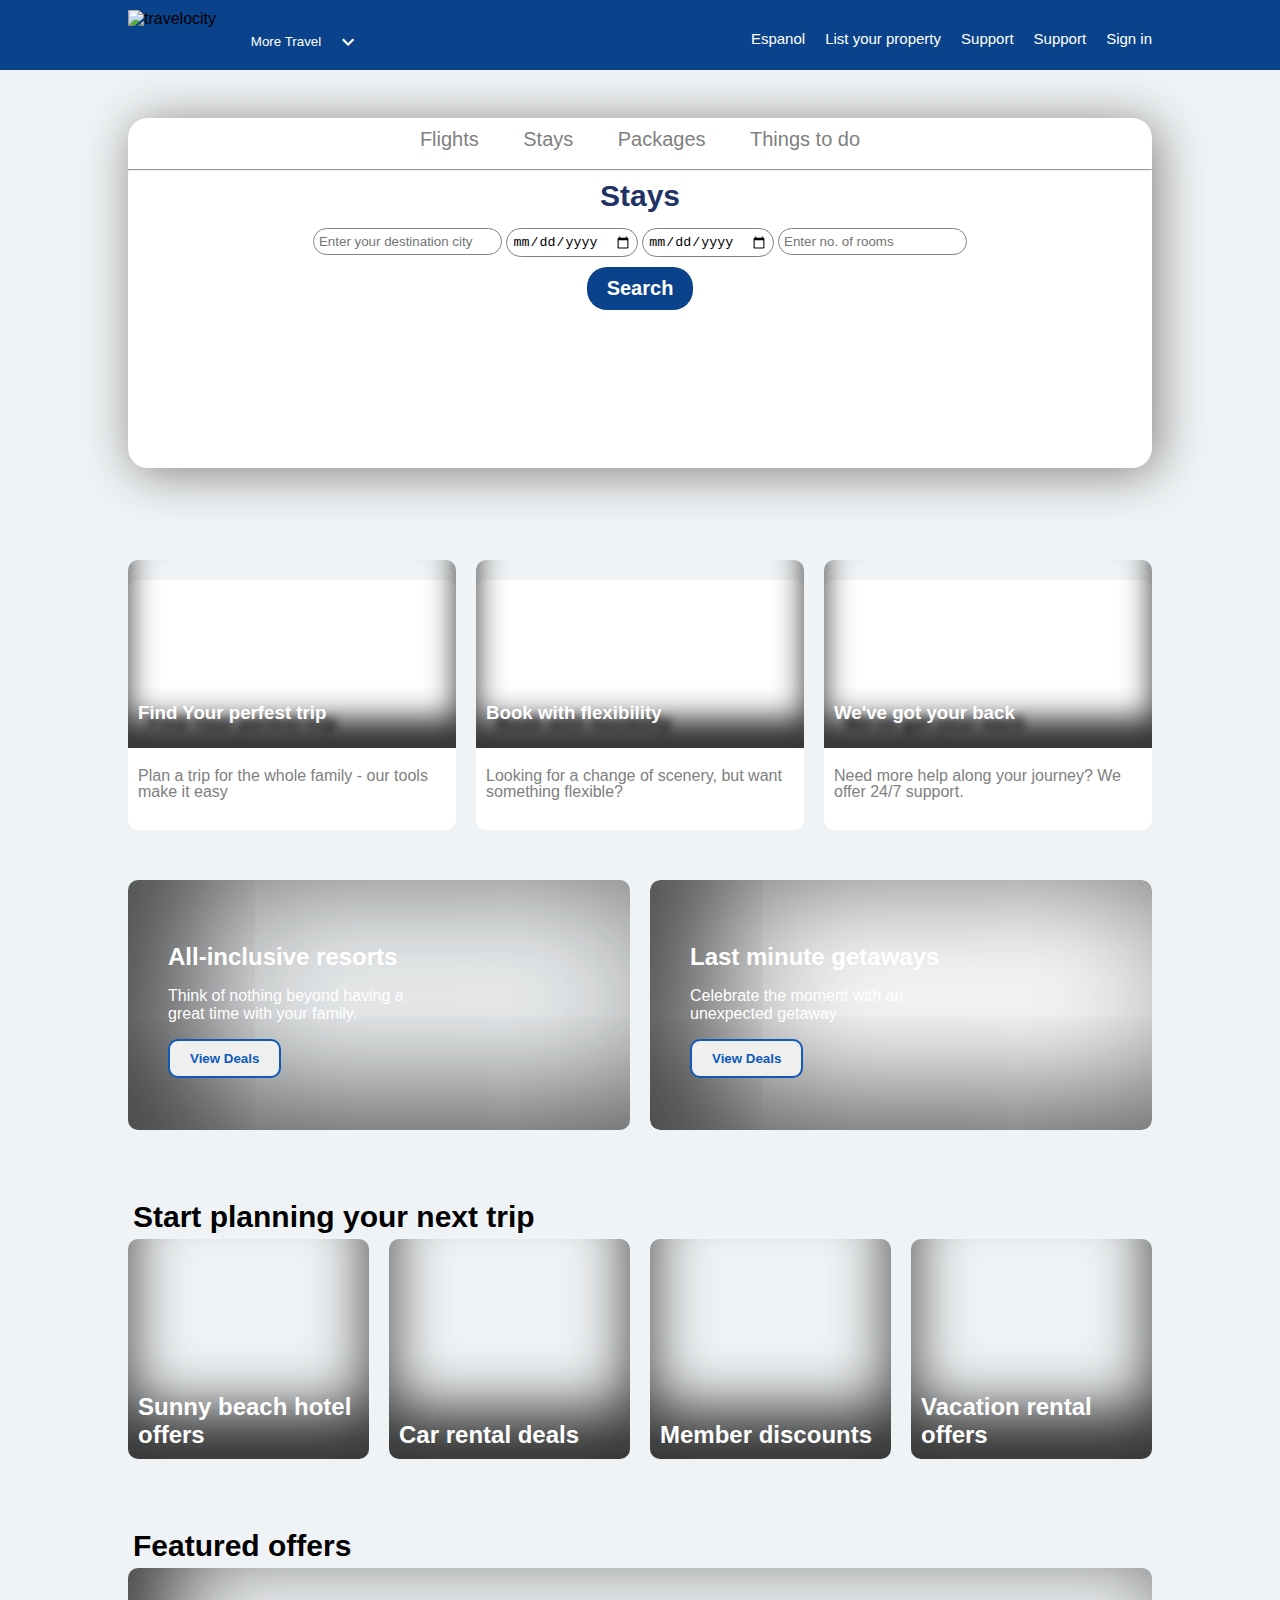
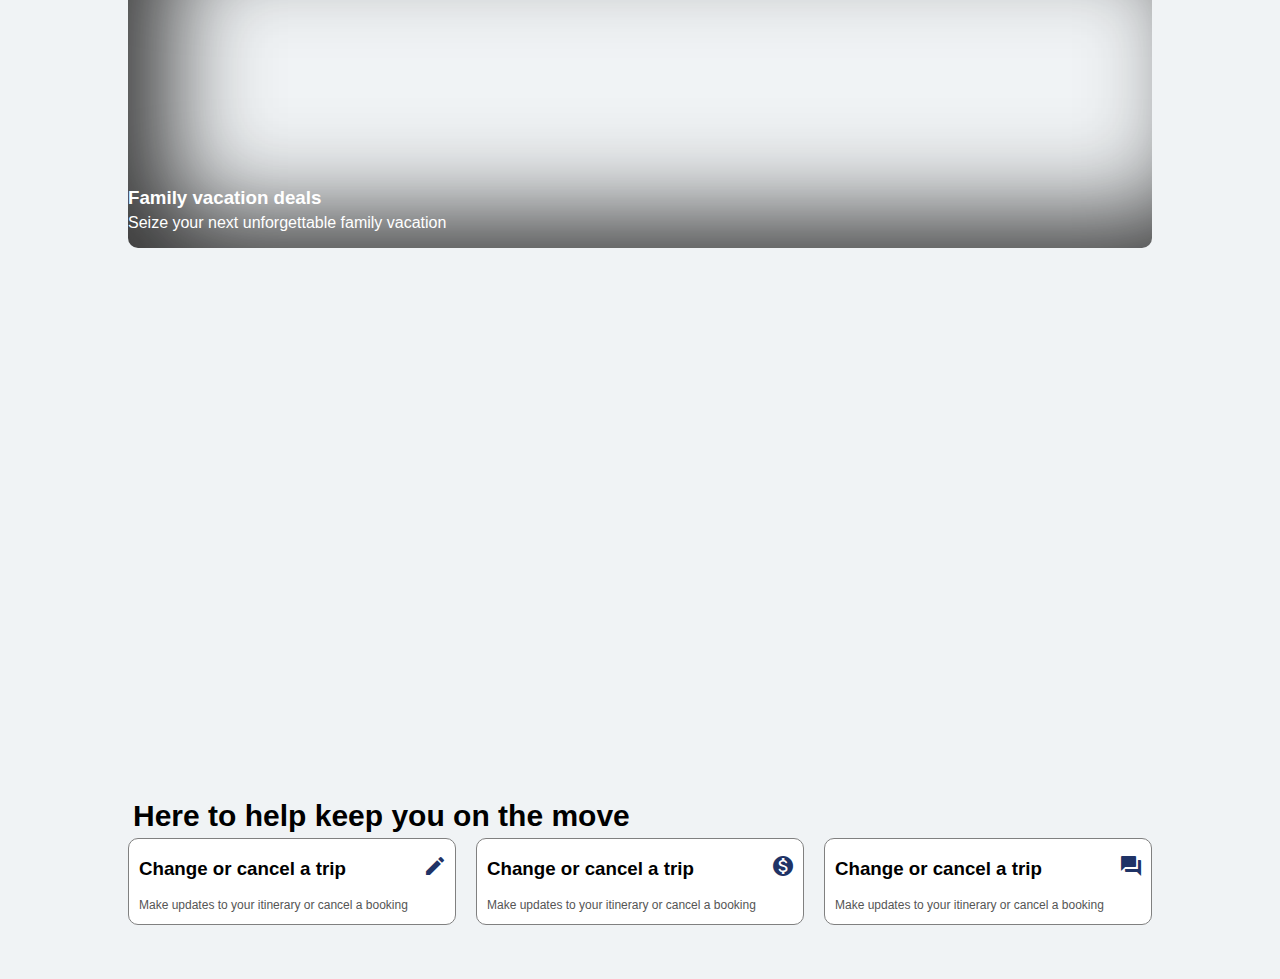
==== index.html @ 3a734800 "linked to signin and flight-booking page" ====
<!DOCTYPE html>
<html lang="en">
  <head>
    <meta charset="UTF-8" />
    <meta http-equiv="X-UA-Compatible" content="IE=edge" />
    <meta name="viewport" content="width=device-width, initial-scale=1.0" />
    <link
      type="image/x-icon"
      href="https://www.travelocity.com/favicon.ico"
      sizes="16x16 32x32"
      rel="shortcut icon"
    />
    <title>
      Wander Wisely with Cheap Hotels, Flights, Vacations & Travel Deals |
      Travelocity
    </title>
    <link
      rel="stylesheet"
      href="https://fonts.googleapis.com/icon?family=Material+Icons"
    />
    <link rel="stylesheet" href="index.css">
    <style>
      
    </style>
  </head>
  <body>
    <header>
      <nav>
        <div id="leftNav">
          <img
            src="https://www.travelocity.com/_dms/header/logo.svg?locale=en_US&amp;siteid=80001&amp;2"
            alt="travelocity"
          />
          <div id="dropDown">
            <button onclick="dropMenu()"><p>More Travel</p></button>
            <div id="dropMenu">
              <div class="anchor"><a href="">Packages</a></div>
              <div class="anchor"><a href="">Stays</a></div>
              <div class="anchor"><a href="">Cars</a></div>
              <div class="anchor"><a href="">Flights</a></div>
              <div class="anchor"><a href="">Cruises</a></div>
              <div class="anchor"><a href="">Things to do</a></div>
              <div class="anchor"><a href="">Tips for me</a></div>
              <div class="anchor"><a href="">Discover</a></div>
              <div class="anchor"><a href="">Travel Deals</a></div>
            </div>
          </div>
          <div onclick="dropMenu()">
            <span class="material-icons" style="color: white; margin-top: 20px"
              >expand_more</span
            >
          </div>
        </div>
        <div id="rightNav">
          <a href="#">Espanol</a>
          <a href="#">List your property</a>
          <a href="#">Support</a>
          <a href="#">Support</a>
          <a href="signin.html" id="signinText">Sign in</a>
        </div>
      </nav>
    </header>

    <!-- Top Div -->
    <section id="fromTo">
      <div id="centralPanel">
        <div id="searchNav">
          <button id="flBtn" onclick="flForm()">Flights</button>
          <button id="stBtn" onclick="stForm()">Stays</button>
          <button>Packages</button>
          <button>Things to do</button>
        </div>
        <hr />
        <div id="searchPanel">
          <div id="stayForm" style="text-align: center">
            <h1>Stays</h1>
            <form action="">
              <input
                type="text"
                placeholder="Enter your destination city"
              />
              <input type="date" />
              <input type="date" />
              <input type="number" placeholder="Enter no. of rooms" /><br />
              <button>Search</button>
            </form>
          </div>
          <div id="flightForm" style="text-align: center">
            <h1>Flights</h1>
            <form action="">
              <select name="fromCity" id="fromCity">
                <option value="--">To</option>
                <option value="Delhi">Delhi</option>
                <option value="Bangalore">Bangalore</option>
                <option value="Mumbai">Mumbai</option></select
              >
              <select name="toCity" id="toCity">
                <option value="--">From</option>
                <option value="Bangalore">Bangalore</option>
                <option value="Mumbai">Mumbai</option>
                <option value="Delhi">Delhi</option></select
              >

              <select name="fDate" id="fDate">
                <option value="--">Date</option>
                <option value="1 Jan">1 Jan</option>
                <option value="2 Jan">2 Jan</option>
                <option value="3 Jan">3 Jan</option></select
              ><br />
              <button id="fSearchBtn">Search</button>
            </form>
          </div>
        </div>
      </div>
    </section>

    <!-- Guarantees Section -->
    <section id="guarantees">
      <div class="gcards">
        <div
          style="
            background-image: url(http://forever.travel-assets.com/flex/flexmanager/images/2020/11/12/TVLY_StoreFrontRefresh_BrandPromise_FitForYou_sfimg_562x240_20201111.jpg?impolicy=fcrop&w=600&h=257&q=medium);
            background-size: cover;
          "
        >
          <h3>Find Your perfest trip</h3>
        </div>
        <div>
          <p>Plan a trip for the whole family - our tools make it easy</p>
        </div>
      </div>
      <div class="gcards">
        <div
          style="
            background-image: url(https://forever.travel-assets.com/flex/flexmanager/images/2020/11/12/TVLY_StoreFrontRefresh_BrandPromise_Transparency_sfimg_562x240_20201111.jpg?impolicy=fcrop&w=600&h=257&q=medium);
            background-size: cover;
          "
        >
          <h3>Book with flexibility</h3>
        </div>
        <div>
          <p>Looking for a change of scenery, but want something flexible?</p>
        </div>
      </div>
      <div class="gcards">
        <div
          style="
            background-image: url(https://forever.travel-assets.com/flex/flexmanager/images/2020/11/12/TVLY_StoreFrontRefresh_BrandPromise_GotYourBack_sfimg_562x240_20201111.jpg?impolicy=fcrop&w=600&h=257&q=medium);
            background-size: cover;
          "
        >
          <h3>We've got your back</h3>
        </div>
        <div>
          <p>Need more help along your journey? We offer 24/7 support.</p>
        </div>
      </div>
    </section>

    <!-- Deals section -->
    <section id="deals">
      <div
        class="dealCards"
        style="
          background: url(https://forever.travel-assets.com/flex/flexmanager/images/2021/11/08/TVLY_Storefront_AllInclusive_imgB_1199x399_20211104.jpg);
          background-size: cover;
        "
      >
        <div class="bgOp">
          <div class="dealCardText">
            <h2>All-inclusive resorts</h2>
            <p>Think of nothing beyond having a great time with your family.</p>
            <button>View Deals</button>
          </div>
        </div>
      </div>
      <div
        class="dealCards"
        style="
          background-image: url(https://forever.travel-assets.com/flex/flexmanager/images/2021/11/08/TVLY_Storefront_LastMinute_imgB_375x468_20211104.jpg);
          background-size: cover;
        "
      >
        <div class="bgOp">
          <div class="dealCardText">
            <h2>Last minute getaways</h2>
            <p>Celebrate the moment with an unexpected getaway</p>
            <button>View Deals</button>
          </div>
        </div>
      </div>
    </section>

    <!-- Start Planning yur next trip -->
    <section id="plansSec">
      <h1>Start planning your next trip</h1>
      <div id="plans">
        <div
          class="plansCards"
          style="
            background: url(https://forever.travel-assets.com/flex/flexmanager/images/2021/11/08/TVLY_Storefront_Beach_imgB_900x506_20211104.jpg?impolicy=fcrop&w=900&h=600&q=mediumHigh);
            background-size: cover;
          "
        >
          <div class="bgOp">
            <h2>Sunny beach hotel offers</h2>
          </div>
        </div>
        <div
          class="plansCards"
          style="
            background: url(https://forever.travel-assets.com/flex/flexmanager/images/2021/11/08/TVLY_Storefront_Car_imgB_900x506_20211104.jpg?impolicy=fcrop&w=900&h=600&q=mediumHigh);
            background-size: cover;
          "
        >
          <div class="bgOp">
            <h2>Car rental deals</h2>
          </div>
        </div>
        <div
          class="plansCards"
          style="
            background: url(https://forever.travel-assets.com/flex/flexmanager/images/2021/11/08/TVLY_Storefront_MOD_imgB_900x506_20211104.jpg?impolicy=fcrop&w=900&h=600&q=mediumHigh);
            background-size: cover;
          "
        >
          <div class="bgOp">
            <h2>Member discounts</h2>
          </div>
        </div>
        <div
          class="plansCards"
          style="
            background: url(https://forever.travel-assets.com/flex/flexmanager/images/2021/11/08/TVLY_Storefront_VacationRentals_imgB_900x506_20211104.jpg?impolicy=fcrop&w=900&h=600&q=mediumHigh);
            background-size: cover;
          "
        >
          <div class="bgOp">
            <h2>Vacation rental offers</h2>
          </div>
        </div>
      </div>
    </section>

    <!-- offers -->
    <section id="offers">
      <h1>Featured offers</h1>
      <div
        id="offerbg"
        style="
          background: url(https://forever.travel-assets.com/flex/flexmanager/images/2021/11/08/TVLY_Storefront_Family_imgB_1200x674_20211104.jpg);
          background-size: cover;
          background-position: center;
        "
      >
        <div class="bgOp">
          <h3>Family vacation deals</h3>
          <p>Seize your next unforgettable family vacation</p>
        </div>
      </div>
    </section>

    <!-- embeded youtube video -->
    <section id="ytVideo">
      <iframe
        width="1215"
        height="420"
        src="https://www.youtube.com/embed/ItS8X0SjT4s"
        title="YouTube video player"
        frameborder="0"
        allow="accelerometer; autoplay; clipboard-write; encrypted-media; gyroscope; picture-in-picture"
        allowfullscreen
      ></iframe>
    </section>

    <!-- help section -->
    <section id="help">
      <h1>Here to help keep you on the move</h1>
      <div id="helpButtons">
        <div class="hbutton">
          <div>
            <h3>Change or cancel a trip</h3>
            <p>Make updates to your itinerary or cancel a booking</p>
          </div>
          <div>
            <span class="material-icons">edit</span>
          </div>
        </div>
        <div class="hbutton">
          <div>
            <h3>Change or cancel a trip</h3>
            <p>Make updates to your itinerary or cancel a booking</p>
          </div>
          <div>
            <span class="material-icons">monetization_on</span>
          </div>
        </div>
        <div class="hbutton">
          <div>
            <h3>Change or cancel a trip</h3>
            <p>Make updates to your itinerary or cancel a booking</p>
          </div>
          <div>
            <span class="material-icons">forum</span>
          </div>
        </div>
      </div>
    </section>
  </body>
</html>
<script src="index.js">
</script>
---- index.css ----
body {
    padding: 0px 0px;
    margin: 0px;
    font-family: sans-serif;
    background-color: #f0f3f5;
  }
  header {
    width: 100%;
    background-color: #0a438b;
    height: 50px;
    margin: 0px;
    padding: 10px 0px;
  }
  nav {
    display: flex;
    justify-content: space-between;
    width: 80%;
    margin: auto;
  }
  #leftNav {
    display: flex;
  }
  #leftNav > img {
    margin-right: 20px;
  }
  #rightNav {
    display: flex;
    padding-top: 20px;
  }
  #rightNav > a {
    margin-left: 20px;
    font-size: 15px;
    color: white;
    text-decoration: none;
  }

  #fromTo {
    background-image: url(https://forever.travel-assets.com/flex/flexmanager/images/2021/06/25/TVLY_SeizeYourSomeday_lpheroB_1680x945_20210623.jpg?impolicy=fcrop&w=1680&h=485&q=medium);
    background-size: cover;
    height: 480px;
    position: relative;
  }
  #guarantees {
    width: 80%;
    display: grid;
    grid-template-columns: repeat(3, 1fr);
    grid-gap: 20px;
    margin: 20px auto;
    height: 250px;
    background-color: #f0f3f5;
    margin-top: 30px;
  }
  .gcards {
    height: 100%;
    border-radius: 10px;
    padding: 0px 0px;
    background-color: white;
  }
  .gcards > div:first-child {
    height: 75%;
    padding: 0px;
    margin: 0px 0px;
    margin-top: -20px;
    border: transparent;
    position: relative;
    border-top-left-radius: 10px;
    border-top-right-radius: 10px;
    box-shadow: inset 0px -30px 30px rgb(51, 51, 51);
  }

  .gcards > div:first-child > h3 {
    position: absolute;
    bottom: 5px;
    left: 10px;
    color: white;
    opacity: 1;
    text-shadow: 10px 10px 10px black;
  }
  .gcards p {
    margin: 20px 10px;
    color: grey;
    line-height: 16px;
  }
  #deals {
    width: 80%;
    display: grid;
    grid-template-columns: repeat(2, 1fr);
    grid-gap: 20px;
    margin: 20px auto;
    height: 250px;
    background-color: #f0f3f5;
    margin-top: 50px;
  }
  .dealCards {
    height: 100%;
    border-radius: 10px;
    padding: 0px 0px;
    background-color: white;
    box-shadow: inset 60px -20px 150px rgb(51, 51, 51);
    position: relative;
  }

  h2 {
    margin: 0px;
  }
  .dealCardText {
    width: 50%;
    margin-left: 30px;
    color: white;
    position: absolute;
    top: 25%;
    left: 10px;
  }
  .dealCardText > button {
    color: rgb(13, 90, 185);
    padding: 10px 20px;
    border: 2px solid rgb(13, 90, 185);
    border-radius: 10px;
    font-weight: 700;
  }
  .dealCardText > button:hover {
    background-color: rgb(211, 238, 241);
    font-weight: 900;
  }

  /* Plans */
  #plansSec {
    width: 80%;
    margin: 70px auto;
  }
  h1 {
    margin: 5px;
    font-size: 30px;
  }
  #plans {
    height: 220px;
    display: grid;
    grid-template-columns: repeat(4, 1fr);
    grid-gap: 20px;
  }
  .plansCards {
    border-radius: 10px;
    color: white;
    position: relative;
    box-shadow: inset 0px -50px 60px rgb(51, 51, 51);
  }
  .plansCards h2 {
    position: absolute;
    bottom: 10px;
    left: 10px;
  }

  /* offers */
  #offers {
    width: 80%;
    height: 350px;
    margin: auto;
  }
  #offerbg {
    width: 100%;
    height: 80%;
    position: relative;
    border-radius: 10px;
    color: white;
    box-shadow: inset 40px -30px 100px rgb(51, 51, 51);
  }
  #offerbg h3 {
    position: absolute;
    bottom: 20px;
    left: 0px;
  }
  #offerbg p {
    position: absolute;
    bottom: 0px;
    left: 0px;
  }
  #ytVideo {
    width: 80%;
    margin: 50px auto;
    height: 420px;
    border-radius: 10px;
  }
  #ytVideo > iframe {
    margin: 0px auto;
    border-radius: 10px;
  }
  #help {
    width: 80%;
    margin: 30px auto;
    height: 150px;
  }
  #helpButtons {
    height: 50%;
    display: grid;
    grid-gap: 20px;
    grid-template-columns: repeat(3, 1fr);
  }
  .hbutton {
    border: 1px solid grey;
    border-radius: 10px;
    display: flex;
    padding-left: 10px;
    background-color: white;
  }

  .hbutton > div:first-child {
    width: 90%;
  }
  .hbutton p {
    font-size: 12px;
    color: rgb(85, 85, 85);
  }
  .material-icons {
    margin-top: 15px;
    color: #1f3366;
  }
  #dropDown {
    position: relative;
  }
  #dropMenu {
    position: absolute;
    z-index: 10;
    visibility: hidden;
    background-color: white;
    display: flex;
    flex-direction: column;
    border-radius: 40px;
    box-shadow: 5px 5px 20px #0a438b;
  }
  #dropDown > button {
    width: 100px;
    margin: 10px 0px;
    background-color: transparent;
    color: white;
    border: none;
  }
  .anchor {
    width: 250px;
    padding: 10px 20px;
  }
  .anchor > a {
    text-decoration: none;
    color: black;
    font-size: 20px;
    font-weight: 600;
    display: block;
  }
  .anchor > a:hover {
    text-decoration: none;
    color: white;
    background-color: #0a438b;
    font-size: 20px;
    font-weight: 600;
  }
  #centralPanel {
    width: 80%;
    margin: auto;
    position: absolute;
    top: 10%;
    left: 10%;
    height: 350px;
    border-radius: 20px;
    background-color: white;
    box-shadow: 5px 5px 50px grey;
  }
  #searchNav {
    margin: auto;
    text-align: center;
  }
  #searchNav > button {
    color: grey;
    padding: 10px 20px;
    font-size: 20px;
    text-decoration: none;
    background-color: transparent;
    border: none;
  }
  #searchNav > button:hover {
    color: white;
    background-color: #0a438b;
    border-radius: 30px;
  }
  #searchNav > button:active {
    color: white;
    background-color: #496d99;
    font-size: 15px;
    border-radius: 30px;
  }
  
  #searchPanel input {
    margin: 10px auto;
    padding: 5px;
    border: 1px solid grey;
    border-radius: 20px;
  }
  #searchPanel input:active {
    border: 5px solid #0a438b;
  }
  #searchPanel select {
    width: 20%;
    margin: 10px auto;
    padding: 5px;
    border: 1px solid grey;
    border-radius: 20px;
  }
  #searchPanel button {
    border-radius: 20px;
    border: none;
    background-color: #0a438b;
    color: white;
    padding: 10px 20px;
    font-size: 20px;
    font-weight: 700;
  }
  #searchPanel button:active {
    background-color: #405e83;
    color: white;
    font-size: 18px;
    font-weight: 600;
  }
  #searchPanel h1 {
    color: #1f3366;
  }

  #flightForm {
    display: none;

  }
  #stayForm {
    display: block;
  }
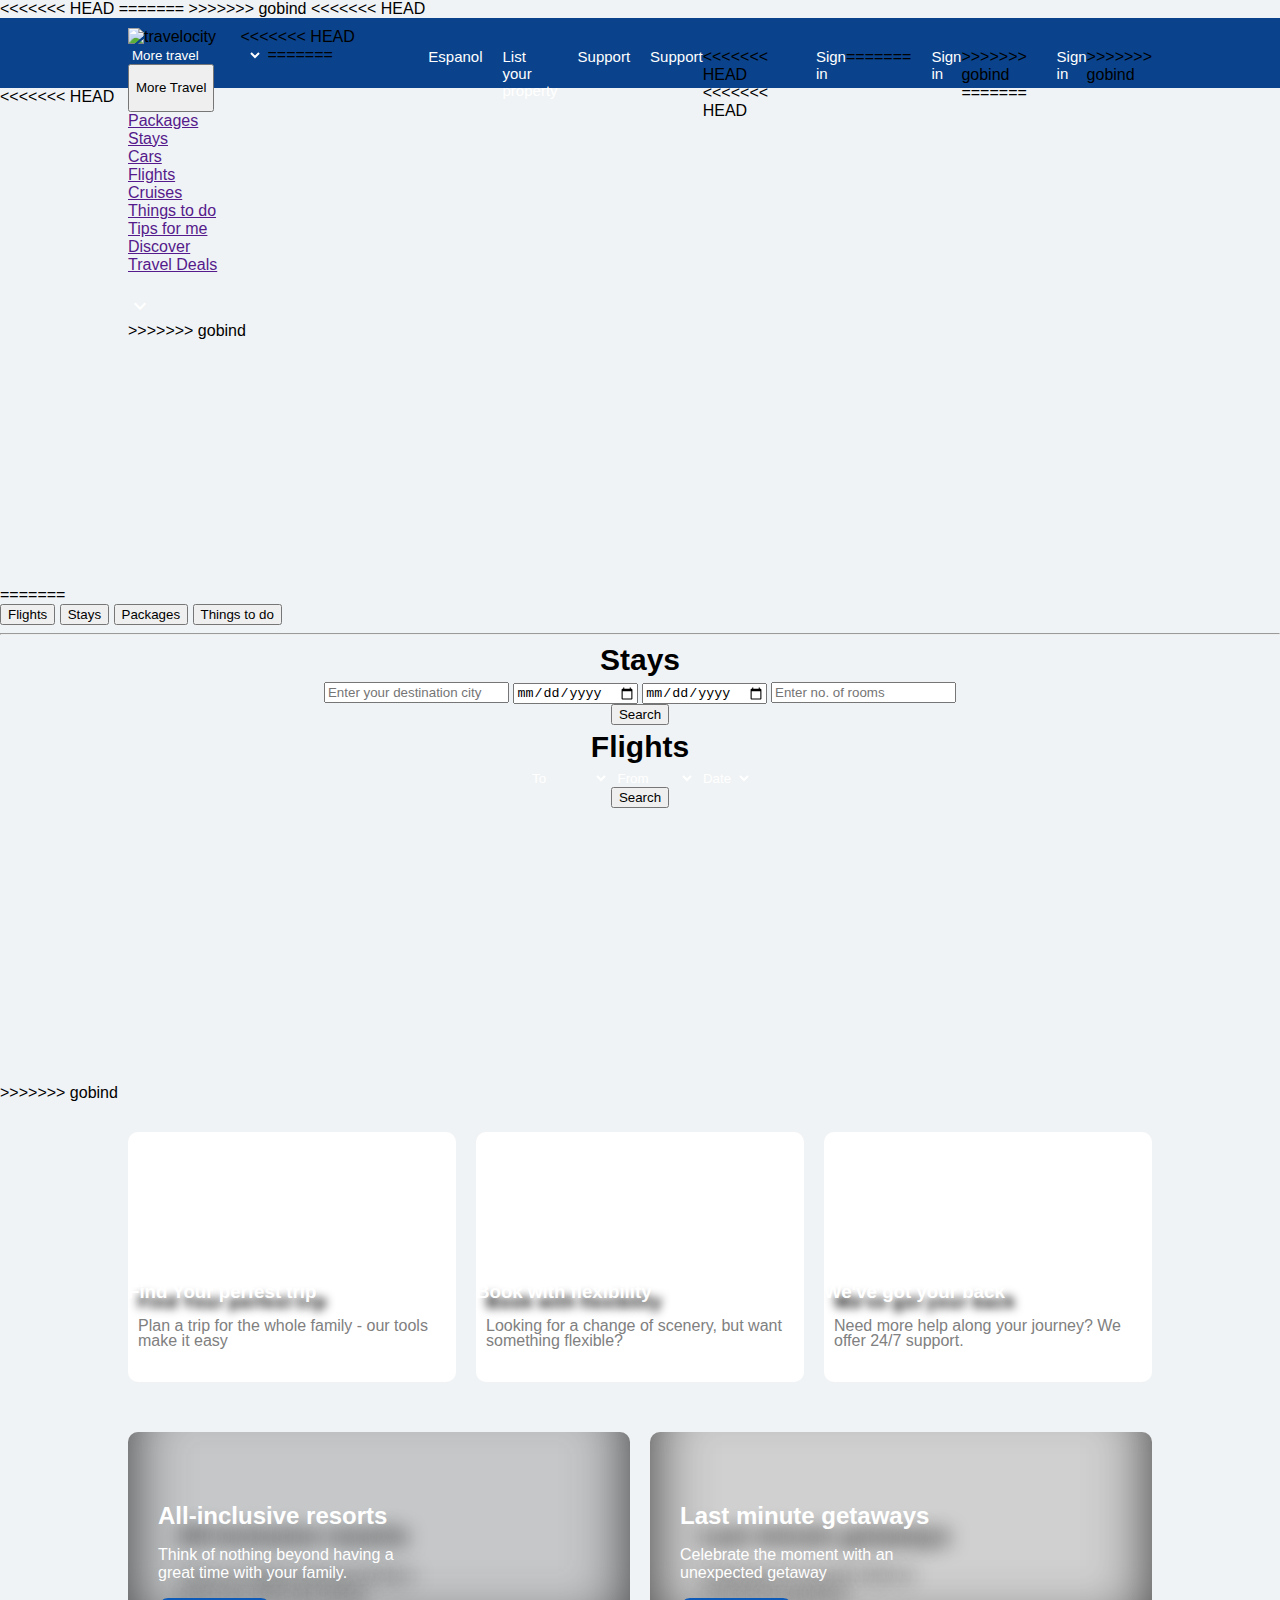
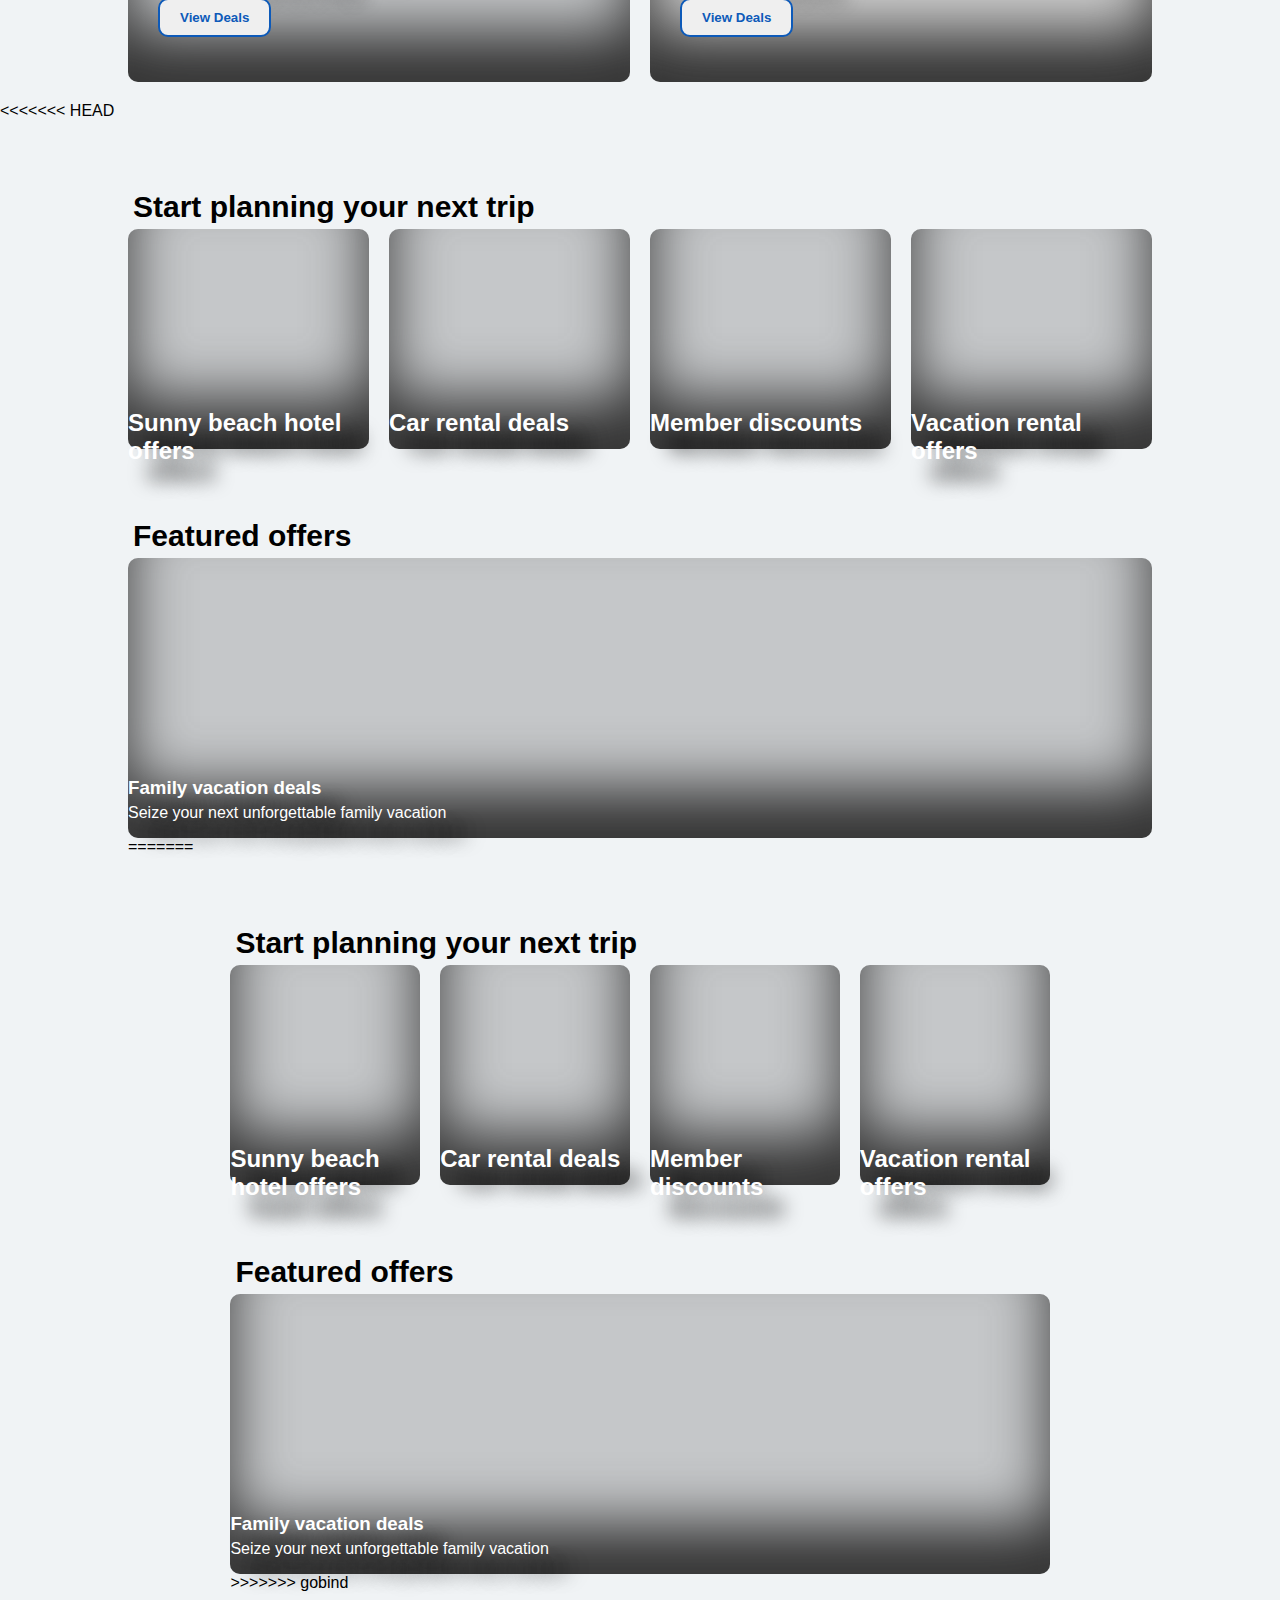
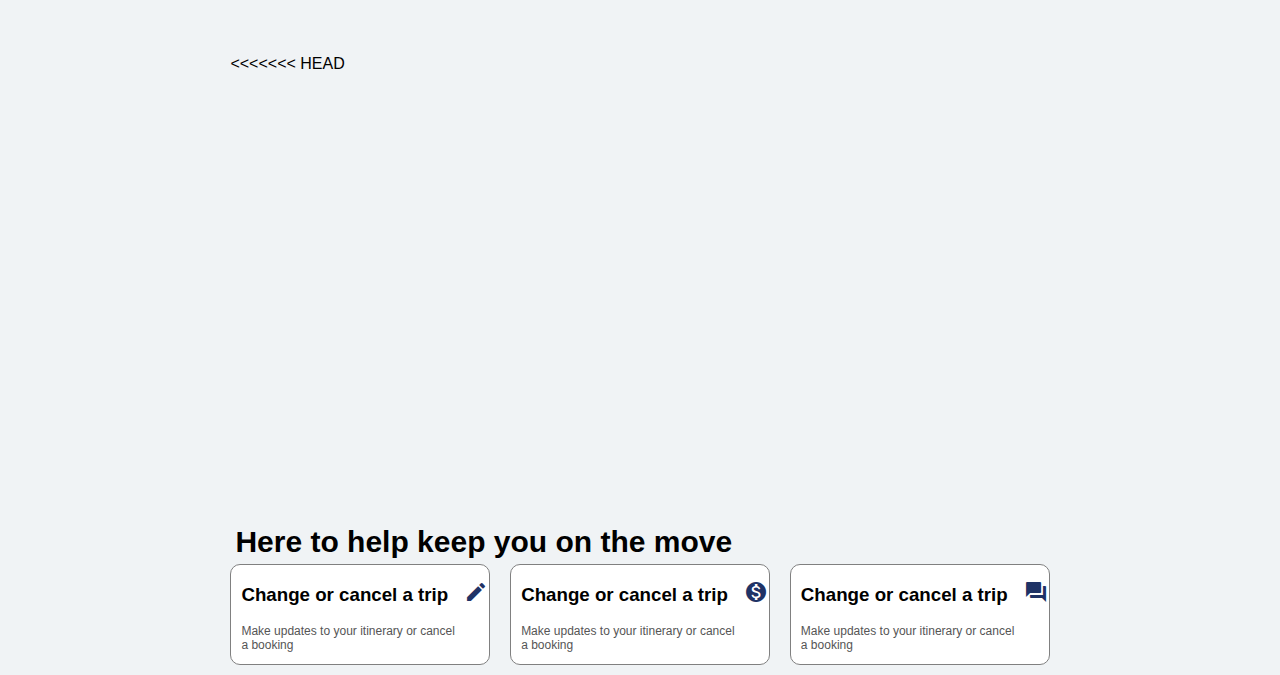
==== commit 59cfbd0f: "merge with main" ====
--- a/index.html
+++ b/index.html
@@ -4,16 +4,246 @@
     <meta charset="UTF-8" />
     <meta http-equiv="X-UA-Compatible" content="IE=edge" />
     <meta name="viewport" content="width=device-width, initial-scale=1.0" />
+<<<<<<< HEAD
+    <link type="image/x-icon" href="https://www.travelocity.com/favicon.ico" sizes="16x16 32x32" rel="shortcut icon">
+=======
     <link
       type="image/x-icon"
       href="https://www.travelocity.com/favicon.ico"
       sizes="16x16 32x32"
       rel="shortcut icon"
     />
+>>>>>>> gobind
     <title>
       Wander Wisely with Cheap Hotels, Flights, Vacations & Travel Deals |
       Travelocity
     </title>
+<<<<<<< HEAD
+    <link rel="stylesheet" href="https://fonts.googleapis.com/icon?family=Material+Icons">
+    <style>
+      body {
+        padding: 0px 0px;
+        margin: 0px;
+        font-family: sans-serif;
+        background-color: #f0f3f5;
+      }
+      header {
+        width: 100%;
+        background-color: #0a438b;
+        height: 50px;
+        margin: 0px;
+        padding: 10px 0px;
+      }
+      nav {
+        display: flex;
+        justify-content: space-between;
+        width: 80%;
+        margin: auto;
+      }
+      #leftNav > img {
+        margin-right: 20px;
+      }
+      #rightNav {
+        display: flex;
+        padding-top: 20px;
+      }
+      #rightNav > a {
+        margin-left: 20px;
+        font-size: 15px;
+        color: white;
+        text-decoration: none;
+      }
+      select {
+        border-color: transparent;
+        background-color: transparent;
+        color: white;
+        border: none;
+      }
+      select > option {
+        color: black;
+        font-size: 20px;
+        margin: 20px 20px;
+      }
+      select > option:hover {
+        color: blue;
+        background-color: white;
+      }
+      #fromTo {
+        background-image: url(https://forever.travel-assets.com/flex/flexmanager/images/2021/06/25/TVLY_SeizeYourSomeday_lpheroB_1680x945_20210623.jpg?impolicy=fcrop&w=1680&h=485&q=medium);
+        background-size: cover;
+        height: 480px;
+      }
+      #guarantees {
+        width: 80%;
+        display: grid;
+        grid-template-columns: repeat(3, 1fr);
+        grid-gap: 20px;
+        margin: 20px auto;
+        height: 250px;
+        background-color: #f0f3f5;
+        margin-top: 30px;
+
+      }
+      .gcards {
+        height: 100%;
+        border-radius: 10px;
+        padding: 0px 0px;
+        background-color: white;
+      }
+      .gcards > div:first-child {
+        height: 75%;
+        padding: 0px;
+        margin: 0px 0px;
+        margin-top: -20px;
+        border: transparent;
+        border-top-left-radius: 10px;
+        border-top-right-radius: 10px;
+      }
+
+      .gcards > div:first-child > h3 {
+        position: relative;
+        bottom: -150px;
+        color: white;
+        opacity: 1;
+        text-shadow: 10px 10px 10px black;
+      }
+      .gcards p {
+        margin: 0px 10px;
+        color: grey;
+        line-height: 15px;
+      }
+      #deals {
+        width: 80%;
+        display: grid;
+        grid-template-columns: repeat(2, 1fr);
+        grid-gap: 20px;
+        margin: 20px auto;
+        height: 250px;
+        background-color: #f0f3f5;
+        margin-top: 50px;
+      }
+      .dealCards {
+        height: 100%;
+        border-radius: 10px;
+        padding: 0px 0px;
+        background-color: white;
+      }
+      .bgOp{
+        width: 100%;
+        height: 100%;
+        color: white;
+        text-shadow: 20px 20px 20px black;
+        background-color: rgb(100, 100, 100, 0.3);
+        border-radius: 10px;
+        box-shadow: inset 0px -50px 60px rgb(51, 51, 51);
+      }
+      h2 {
+        margin: 0px;
+      }
+      .dealCardText {
+        width: 50%;
+        position: relative;
+        bottom: -70px;
+        margin-left: 30px;
+      }
+      .dealCardText>button{
+          color: rgb(13,90,185);
+          padding: 10px 20px;
+          border: 2px solid rgb(13,90,185);
+          border-radius: 10px;
+          font-weight: 700;
+      }
+      .dealCardText>button:hover{
+          background-color: rgb(211, 238, 241);
+          font-weight: 900;
+      }
+
+      /* Plans */
+      #plansSec{
+          width: 80%;
+          margin: 70px auto;
+      }
+      h1{
+          margin: 5px;
+          font-size: 30px;
+      }
+      #plans{
+        height: 220px;
+        display: grid;
+        grid-template-columns: repeat(4,1fr);
+        grid-gap: 20px;
+      }
+      .plansCards{
+          border-radius: 10px;
+      }
+      .plansCards h2{
+          position: relative;
+          bottom: -180px;
+      }
+
+      /* offers */
+      #offers{
+          width: 80%;
+          height: 350px;
+          margin: auto;
+      }
+      #offerbg{
+        width: 100%;
+        height: 80%;
+        position: relative;
+        border-radius: 10px;
+      }
+      #offerbg h3{
+          position: absolute;
+          bottom: 20px;
+          left: 0px;
+      }
+      #offerbg p{
+        position: absolute;
+          bottom: 0px;
+          left: 0px;
+      }
+      #ytVideo{
+          width: 80%;
+          margin: 50px auto;
+          height: 420px;
+          border-radius: 10px;
+      }
+      #ytVideo>iframe{
+          margin: 0px auto;
+          border-radius: 10px;
+      }
+      #help{
+          width: 80%;
+          margin: 30px auto;
+          height: 150px;
+      }
+      #helpButtons{
+          height: 50%;
+          display: grid;
+          grid-gap: 20px;
+          grid-template-columns: repeat(3,1fr);
+      }
+      .hbutton{
+          border: 1px solid grey;
+          border-radius: 10px;
+          display: flex;
+          padding-left: 10px;
+          background-color: white;
+      }
+      
+      .hbutton>div:first-child{
+          width: 90%;
+      }
+      .hbutton p{
+          font-size: 12px;
+          color: rgb(85, 85, 85);
+      }
+      .material-icons{
+          margin-top: 15px;
+          color: #1F3366;
+      }
+=======
     <link
       rel="stylesheet"
       href="https://fonts.googleapis.com/icon?family=Material+Icons"
@@ -21,6 +251,7 @@
     <link rel="stylesheet" href="index.css">
     <style>
       
+>>>>>>> gobind
     </style>
   </head>
   <body>
@@ -31,6 +262,22 @@
             src="https://www.travelocity.com/_dms/header/logo.svg?locale=en_US&amp;siteid=80001&amp;2"
             alt="travelocity"
           />
+<<<<<<< HEAD
+          <select>
+            <option>More travel</option>
+            <option value="">Packages</option>
+            <option value="">Stays</option>
+            <option value="">Cars</option>
+            <option value="">Flights</option>
+            <option value="">Cruises</option>
+            <option value="">Things to do</option>
+            <option value="">Tips for me</option>
+            <option value="">Discover</option>
+            <option value="">Travel Deals</option>
+            <option value="">Get Inspired</option>
+            <option value="">Groups & meetings</option>
+          </select>
+=======
           <div id="dropDown">
             <button onclick="dropMenu()"><p>More Travel</p></button>
             <div id="dropMenu">
@@ -50,18 +297,30 @@
               >expand_more</span
             >
           </div>
+>>>>>>> gobind
         </div>
         <div id="rightNav">
           <a href="#">Espanol</a>
           <a href="#">List your property</a>
           <a href="#">Support</a>
           <a href="#">Support</a>
+<<<<<<< HEAD
+<<<<<<< HEAD
+          <a href="signin.html">Sign in</a>
+=======
+          <a href="#">Sign in</a>
+>>>>>>> gobind
+=======
           <a href="signin.html" id="signinText">Sign in</a>
+>>>>>>> gobind
         </div>
       </nav>
     </header>
 
     <!-- Top Div -->
+<<<<<<< HEAD
+    <section id="fromTo"></section>
+=======
     <section id="fromTo">
       <div id="centralPanel">
         <div id="searchNav">
@@ -113,6 +372,7 @@
         </div>
       </div>
     </section>
+>>>>>>> gobind
 
     <!-- Guarantees Section -->
     <section id="guarantees">
@@ -191,6 +451,46 @@
       </div>
     </section>
 
+<<<<<<< HEAD
+
+    <!-- Start Planning yur next trip -->
+    <section id="plansSec">
+        <h1>Start planning your next trip</h1>
+        <div id="plans">
+            <div class="plansCards" style="background: url(https://forever.travel-assets.com/flex/flexmanager/images/2021/11/08/TVLY_Storefront_Beach_imgB_900x506_20211104.jpg?impolicy=fcrop&w=900&h=600&q=mediumHigh); background-size: cover;">
+                <div class="bgOp">
+                    <h2>Sunny beach hotel offers</h2>
+                </div>
+            </div>
+            <div class="plansCards" style="background: url(https://forever.travel-assets.com/flex/flexmanager/images/2021/11/08/TVLY_Storefront_Car_imgB_900x506_20211104.jpg?impolicy=fcrop&w=900&h=600&q=mediumHigh);background-size: cover;">
+                <div class="bgOp">
+                    <h2>Car rental deals</h2>
+                </div>
+            </div>
+            <div class="plansCards" style="background: url(https://forever.travel-assets.com/flex/flexmanager/images/2021/11/08/TVLY_Storefront_MOD_imgB_900x506_20211104.jpg?impolicy=fcrop&w=900&h=600&q=mediumHigh);background-size: cover;">
+                <div class="bgOp">
+                    <h2>Member discounts</h2>
+                </div>
+            </div>
+            <div class="plansCards" style="background: url(https://forever.travel-assets.com/flex/flexmanager/images/2021/11/08/TVLY_Storefront_VacationRentals_imgB_900x506_20211104.jpg?impolicy=fcrop&w=900&h=600&q=mediumHigh) ;background-size: cover;">
+                <div class="bgOp">
+                    <h2>Vacation rental offers</h2>
+                </div>
+            </div>
+        </div>
+    </section>
+
+
+    <!-- offers -->
+    <section id="offers">
+        <h1>Featured offers</h1>
+        <div id="offerbg" style="background :url(https://forever.travel-assets.com/flex/flexmanager/images/2021/11/08/TVLY_Storefront_Family_imgB_1200x674_20211104.jpg); background-size: cover; background-position: center;">
+            <div class="bgOp" style="">
+                <h3>Family vacation deals</h3>
+                <p>Seize your next unforgettable family vacation</p>
+            </div>
+        </div>
+=======
     <!-- Start Planning yur next trip -->
     <section id="plansSec">
       <h1>Start planning your next trip</h1>
@@ -258,10 +558,56 @@
           <p>Seize your next unforgettable family vacation</p>
         </div>
       </div>
+>>>>>>> gobind
     </section>
 
     <!-- embeded youtube video -->
     <section id="ytVideo">
+<<<<<<< HEAD
+        <iframe width="1215" height="420" src="https://www.youtube.com/embed/ItS8X0SjT4s" title="YouTube video player" frameborder="0" allow="accelerometer; autoplay; clipboard-write; encrypted-media; gyroscope; picture-in-picture" allowfullscreen></iframe>
+    </section>
+
+    <!-- help section -->
+    <section id="help"> 
+        <h1>Here to help keep you on the move</h1>
+        <div id="helpButtons">
+            <div class="hbutton">
+                <div>
+                    <h3>Change or cancel a trip</h3>
+                    <p>Make updates to your itinerary or cancel a booking</p>
+                </div>
+                <div>
+                    <span class="material-icons">edit</span>
+                </div>
+            </div>
+            <div class="hbutton">
+                <div>
+                    <h3>Change or cancel a trip</h3>
+                    <p>Make updates to your itinerary or cancel a booking</p>
+                </div>
+                <div>
+                    <span class="material-icons">monetization_on</span>
+                </div>
+            </div>
+            <div class="hbutton">
+                <div>
+                    <h3>Change or cancel a trip</h3>
+                    <p>Make updates to your itinerary or cancel a booking</p>
+                </div>
+                <div>
+                    <span class="material-icons">forum</span>  
+                </div>
+            </div>
+        </div>
+    </section>
+  </body>
+</html>
+
+<script>
+  document.querySelector(body);
+
+  document.querySelector()
+=======
       <iframe
         width="1215"
         height="420"
@@ -309,4 +655,5 @@
   </body>
 </html>
 <script src="index.js">
+>>>>>>> gobind
 </script>
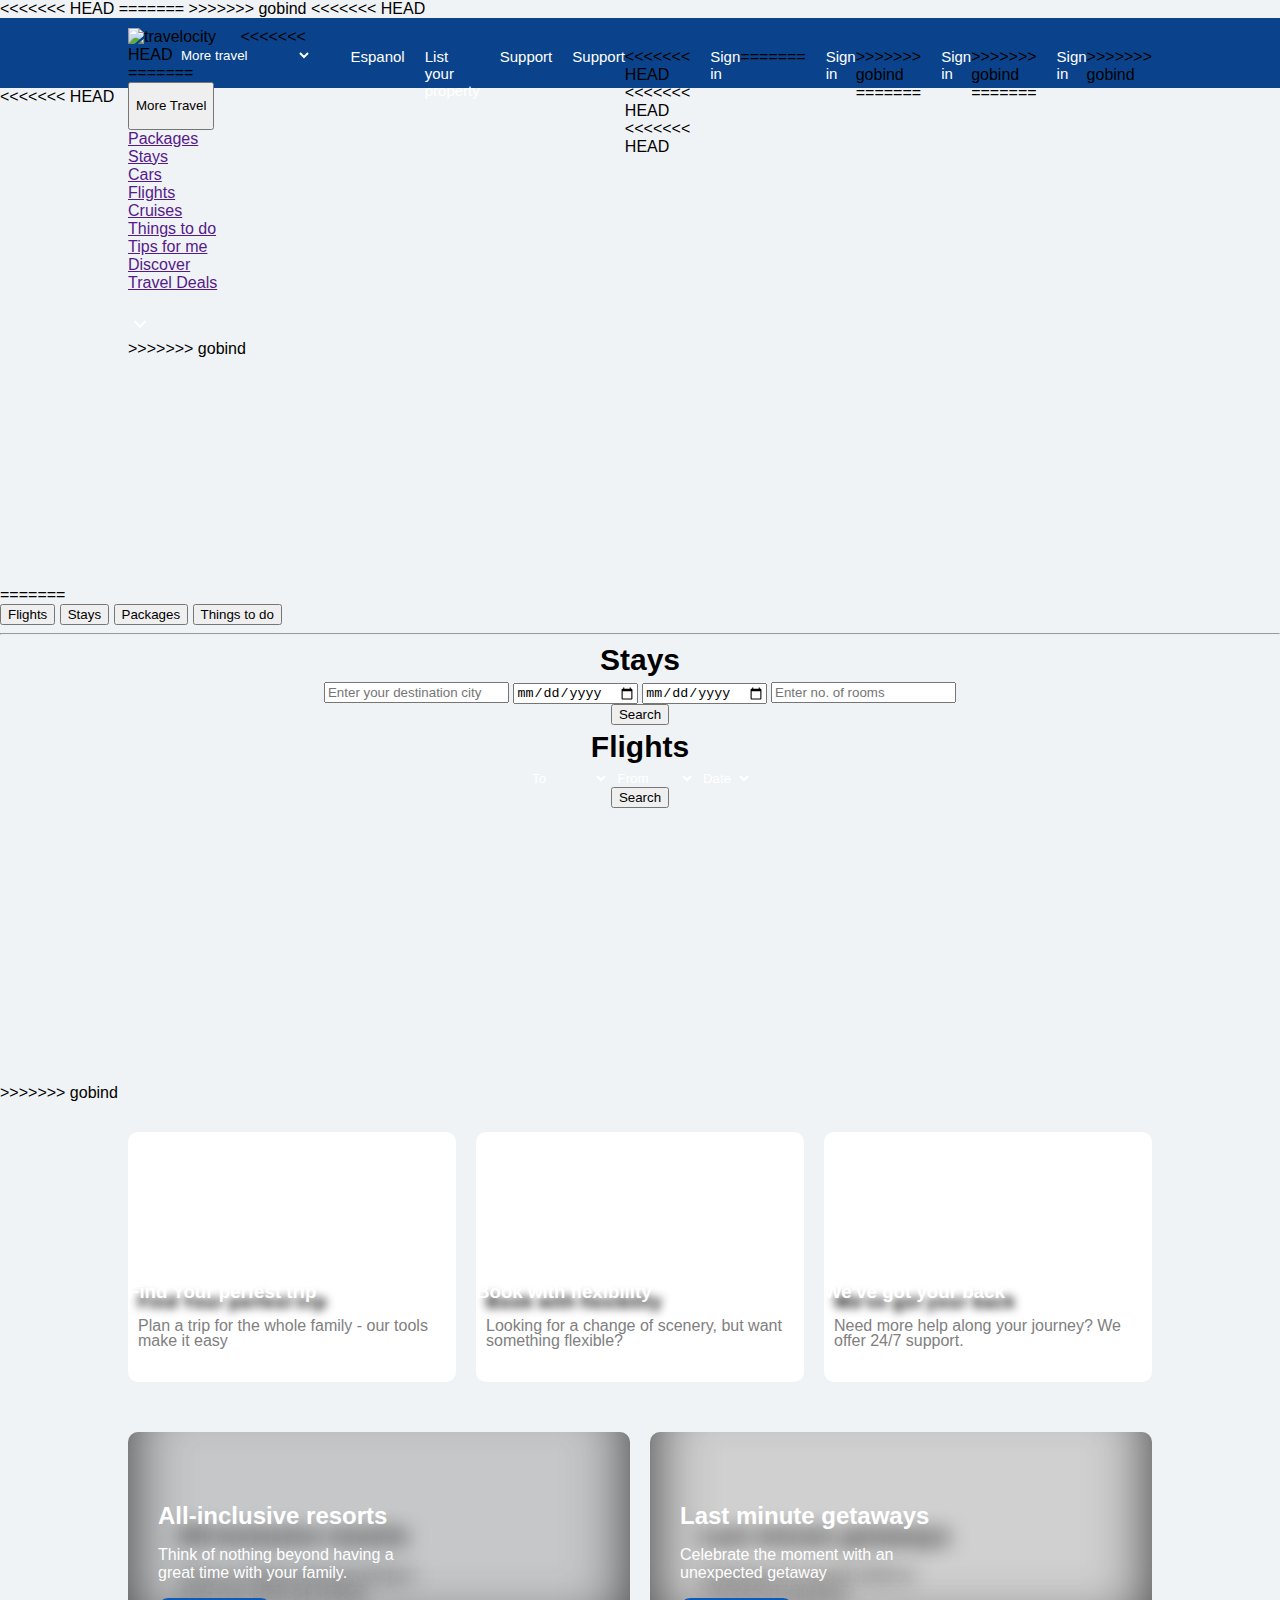
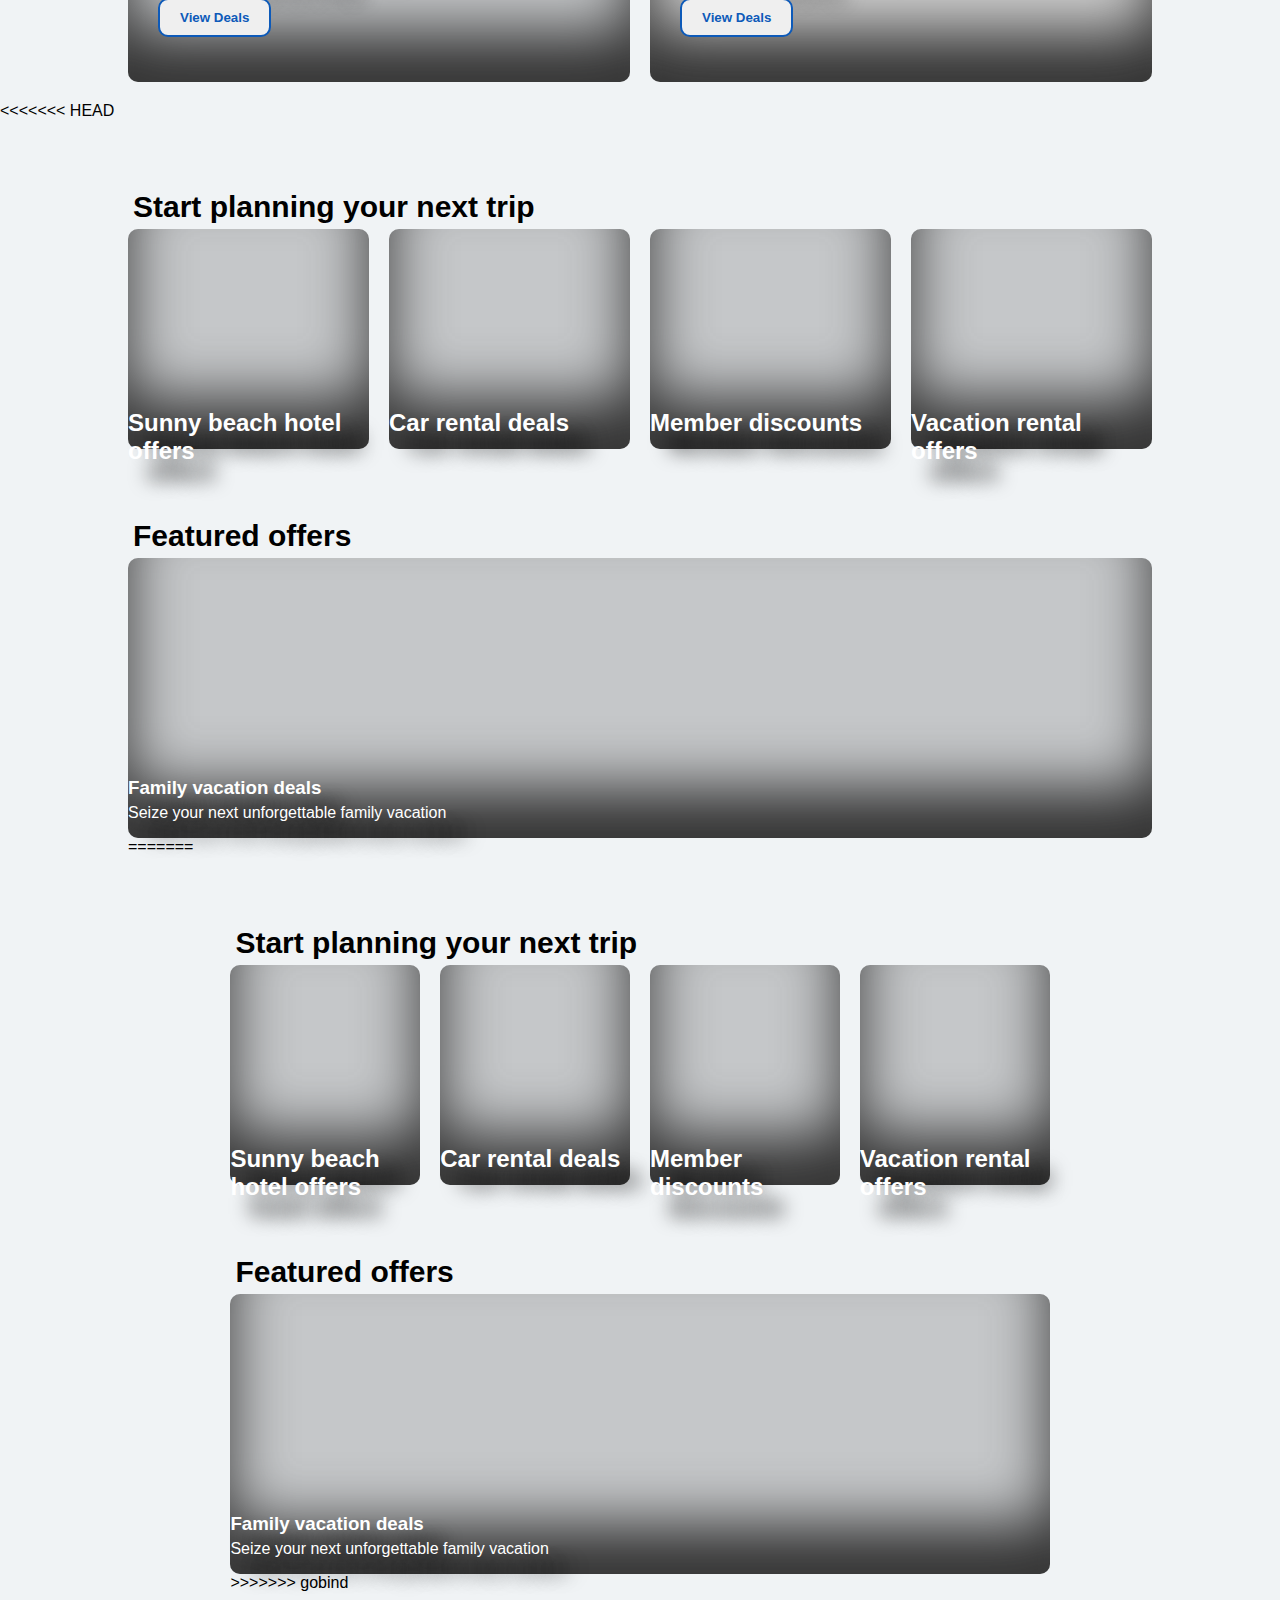
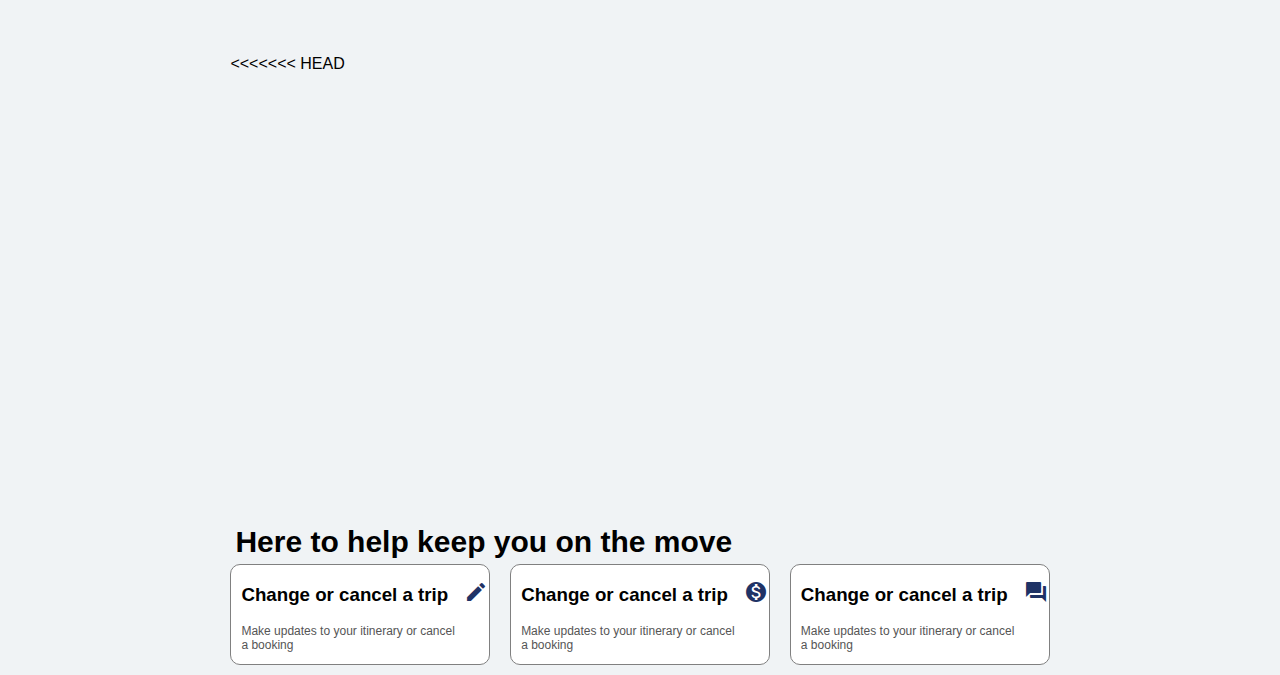
==== commit adacf8a1: "merge" ====
--- a/index.html
+++ b/index.html
@@ -306,9 +306,13 @@
           <a href="#">Support</a>
 <<<<<<< HEAD
 <<<<<<< HEAD
+<<<<<<< HEAD
           <a href="signin.html">Sign in</a>
 =======
           <a href="#">Sign in</a>
+>>>>>>> gobind
+=======
+          <a href="signin.html" id="signinText">Sign in</a>
 >>>>>>> gobind
 =======
           <a href="signin.html" id="signinText">Sign in</a>
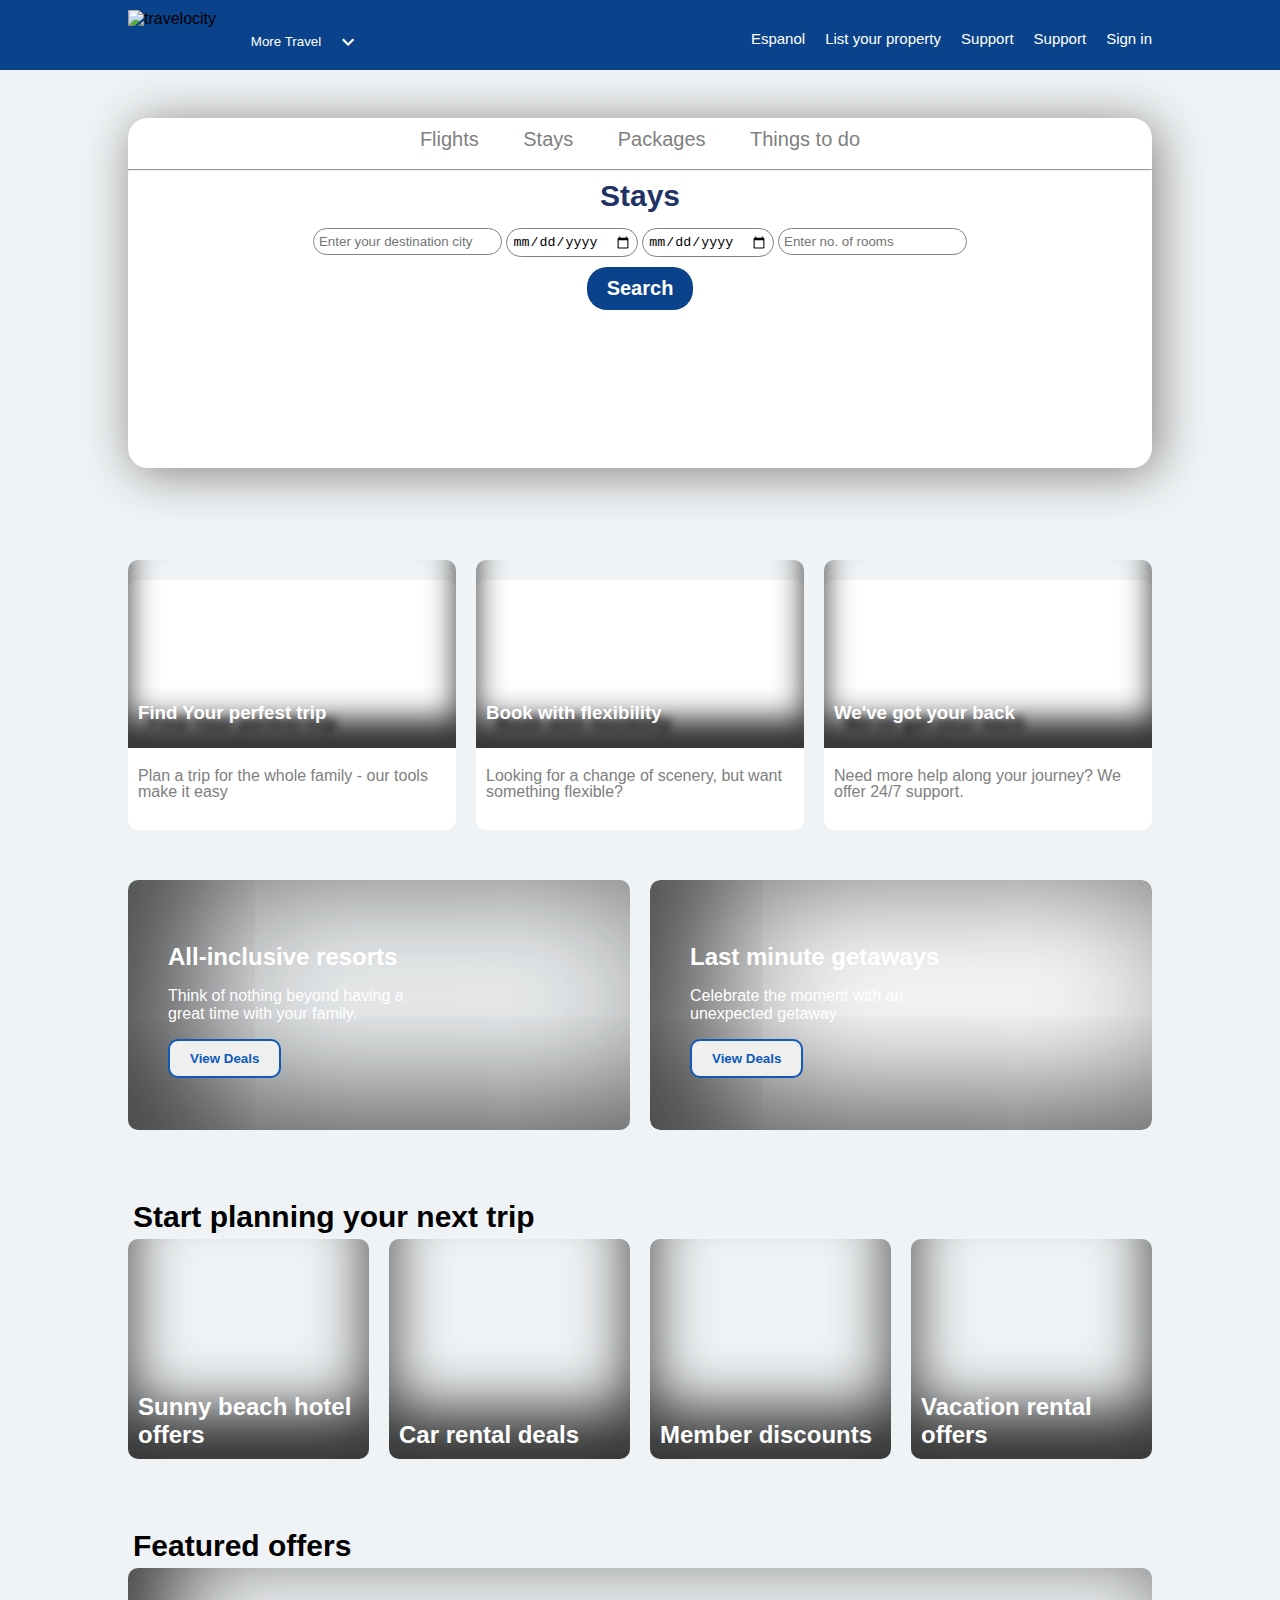
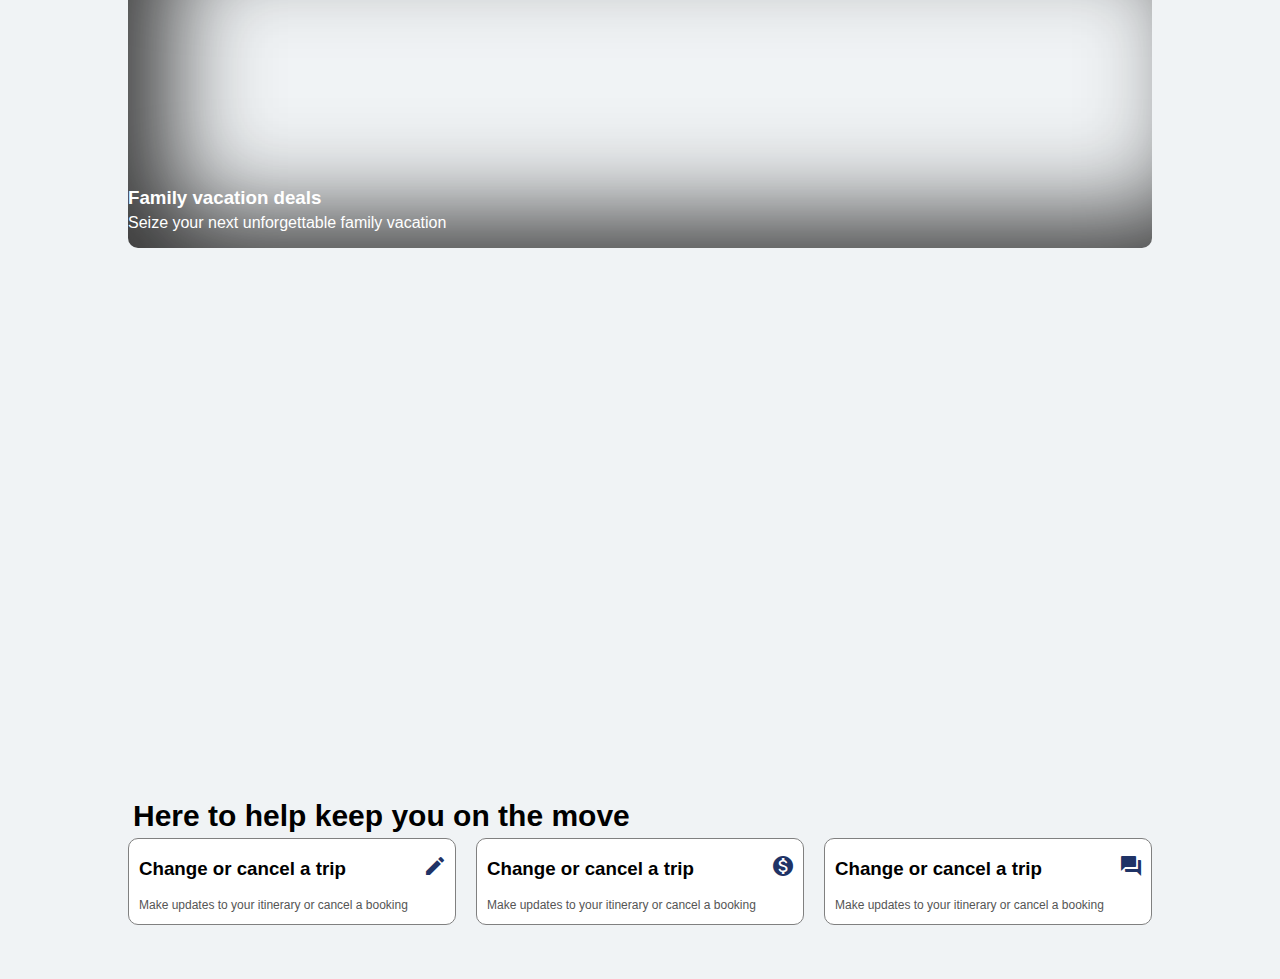
==== commit f3bdd0a9: "Merge branch 'main' of https://github.com/nHari9/travelocity-clone" ====
--- a/index.html
+++ b/index.html
@@ -4,246 +4,16 @@
     <meta charset="UTF-8" />
     <meta http-equiv="X-UA-Compatible" content="IE=edge" />
     <meta name="viewport" content="width=device-width, initial-scale=1.0" />
-<<<<<<< HEAD
-    <link type="image/x-icon" href="https://www.travelocity.com/favicon.ico" sizes="16x16 32x32" rel="shortcut icon">
-=======
     <link
       type="image/x-icon"
       href="https://www.travelocity.com/favicon.ico"
       sizes="16x16 32x32"
       rel="shortcut icon"
     />
->>>>>>> gobind
     <title>
       Wander Wisely with Cheap Hotels, Flights, Vacations & Travel Deals |
       Travelocity
     </title>
-<<<<<<< HEAD
-    <link rel="stylesheet" href="https://fonts.googleapis.com/icon?family=Material+Icons">
-    <style>
-      body {
-        padding: 0px 0px;
-        margin: 0px;
-        font-family: sans-serif;
-        background-color: #f0f3f5;
-      }
-      header {
-        width: 100%;
-        background-color: #0a438b;
-        height: 50px;
-        margin: 0px;
-        padding: 10px 0px;
-      }
-      nav {
-        display: flex;
-        justify-content: space-between;
-        width: 80%;
-        margin: auto;
-      }
-      #leftNav > img {
-        margin-right: 20px;
-      }
-      #rightNav {
-        display: flex;
-        padding-top: 20px;
-      }
-      #rightNav > a {
-        margin-left: 20px;
-        font-size: 15px;
-        color: white;
-        text-decoration: none;
-      }
-      select {
-        border-color: transparent;
-        background-color: transparent;
-        color: white;
-        border: none;
-      }
-      select > option {
-        color: black;
-        font-size: 20px;
-        margin: 20px 20px;
-      }
-      select > option:hover {
-        color: blue;
-        background-color: white;
-      }
-      #fromTo {
-        background-image: url(https://forever.travel-assets.com/flex/flexmanager/images/2021/06/25/TVLY_SeizeYourSomeday_lpheroB_1680x945_20210623.jpg?impolicy=fcrop&w=1680&h=485&q=medium);
-        background-size: cover;
-        height: 480px;
-      }
-      #guarantees {
-        width: 80%;
-        display: grid;
-        grid-template-columns: repeat(3, 1fr);
-        grid-gap: 20px;
-        margin: 20px auto;
-        height: 250px;
-        background-color: #f0f3f5;
-        margin-top: 30px;
-
-      }
-      .gcards {
-        height: 100%;
-        border-radius: 10px;
-        padding: 0px 0px;
-        background-color: white;
-      }
-      .gcards > div:first-child {
-        height: 75%;
-        padding: 0px;
-        margin: 0px 0px;
-        margin-top: -20px;
-        border: transparent;
-        border-top-left-radius: 10px;
-        border-top-right-radius: 10px;
-      }
-
-      .gcards > div:first-child > h3 {
-        position: relative;
-        bottom: -150px;
-        color: white;
-        opacity: 1;
-        text-shadow: 10px 10px 10px black;
-      }
-      .gcards p {
-        margin: 0px 10px;
-        color: grey;
-        line-height: 15px;
-      }
-      #deals {
-        width: 80%;
-        display: grid;
-        grid-template-columns: repeat(2, 1fr);
-        grid-gap: 20px;
-        margin: 20px auto;
-        height: 250px;
-        background-color: #f0f3f5;
-        margin-top: 50px;
-      }
-      .dealCards {
-        height: 100%;
-        border-radius: 10px;
-        padding: 0px 0px;
-        background-color: white;
-      }
-      .bgOp{
-        width: 100%;
-        height: 100%;
-        color: white;
-        text-shadow: 20px 20px 20px black;
-        background-color: rgb(100, 100, 100, 0.3);
-        border-radius: 10px;
-        box-shadow: inset 0px -50px 60px rgb(51, 51, 51);
-      }
-      h2 {
-        margin: 0px;
-      }
-      .dealCardText {
-        width: 50%;
-        position: relative;
-        bottom: -70px;
-        margin-left: 30px;
-      }
-      .dealCardText>button{
-          color: rgb(13,90,185);
-          padding: 10px 20px;
-          border: 2px solid rgb(13,90,185);
-          border-radius: 10px;
-          font-weight: 700;
-      }
-      .dealCardText>button:hover{
-          background-color: rgb(211, 238, 241);
-          font-weight: 900;
-      }
-
-      /* Plans */
-      #plansSec{
-          width: 80%;
-          margin: 70px auto;
-      }
-      h1{
-          margin: 5px;
-          font-size: 30px;
-      }
-      #plans{
-        height: 220px;
-        display: grid;
-        grid-template-columns: repeat(4,1fr);
-        grid-gap: 20px;
-      }
-      .plansCards{
-          border-radius: 10px;
-      }
-      .plansCards h2{
-          position: relative;
-          bottom: -180px;
-      }
-
-      /* offers */
-      #offers{
-          width: 80%;
-          height: 350px;
-          margin: auto;
-      }
-      #offerbg{
-        width: 100%;
-        height: 80%;
-        position: relative;
-        border-radius: 10px;
-      }
-      #offerbg h3{
-          position: absolute;
-          bottom: 20px;
-          left: 0px;
-      }
-      #offerbg p{
-        position: absolute;
-          bottom: 0px;
-          left: 0px;
-      }
-      #ytVideo{
-          width: 80%;
-          margin: 50px auto;
-          height: 420px;
-          border-radius: 10px;
-      }
-      #ytVideo>iframe{
-          margin: 0px auto;
-          border-radius: 10px;
-      }
-      #help{
-          width: 80%;
-          margin: 30px auto;
-          height: 150px;
-      }
-      #helpButtons{
-          height: 50%;
-          display: grid;
-          grid-gap: 20px;
-          grid-template-columns: repeat(3,1fr);
-      }
-      .hbutton{
-          border: 1px solid grey;
-          border-radius: 10px;
-          display: flex;
-          padding-left: 10px;
-          background-color: white;
-      }
-      
-      .hbutton>div:first-child{
-          width: 90%;
-      }
-      .hbutton p{
-          font-size: 12px;
-          color: rgb(85, 85, 85);
-      }
-      .material-icons{
-          margin-top: 15px;
-          color: #1F3366;
-      }
-=======
     <link
       rel="stylesheet"
       href="https://fonts.googleapis.com/icon?family=Material+Icons"
@@ -251,7 +21,6 @@
     <link rel="stylesheet" href="index.css">
     <style>
       
->>>>>>> gobind
     </style>
   </head>
   <body>
@@ -262,22 +31,6 @@
             src="https://www.travelocity.com/_dms/header/logo.svg?locale=en_US&amp;siteid=80001&amp;2"
             alt="travelocity"
           />
-<<<<<<< HEAD
-          <select>
-            <option>More travel</option>
-            <option value="">Packages</option>
-            <option value="">Stays</option>
-            <option value="">Cars</option>
-            <option value="">Flights</option>
-            <option value="">Cruises</option>
-            <option value="">Things to do</option>
-            <option value="">Tips for me</option>
-            <option value="">Discover</option>
-            <option value="">Travel Deals</option>
-            <option value="">Get Inspired</option>
-            <option value="">Groups & meetings</option>
-          </select>
-=======
           <div id="dropDown">
             <button onclick="dropMenu()"><p>More Travel</p></button>
             <div id="dropMenu">
@@ -297,34 +50,18 @@
               >expand_more</span
             >
           </div>
->>>>>>> gobind
         </div>
         <div id="rightNav">
           <a href="#">Espanol</a>
           <a href="#">List your property</a>
           <a href="#">Support</a>
           <a href="#">Support</a>
-<<<<<<< HEAD
-<<<<<<< HEAD
-<<<<<<< HEAD
-          <a href="signin.html">Sign in</a>
-=======
-          <a href="#">Sign in</a>
->>>>>>> gobind
-=======
           <a href="signin.html" id="signinText">Sign in</a>
->>>>>>> gobind
-=======
-          <a href="signin.html" id="signinText">Sign in</a>
->>>>>>> gobind
         </div>
       </nav>
     </header>
 
     <!-- Top Div -->
-<<<<<<< HEAD
-    <section id="fromTo"></section>
-=======
     <section id="fromTo">
       <div id="centralPanel">
         <div id="searchNav">
@@ -376,7 +113,6 @@
         </div>
       </div>
     </section>
->>>>>>> gobind
 
     <!-- Guarantees Section -->
     <section id="guarantees">
@@ -455,46 +191,6 @@
       </div>
     </section>
 
-<<<<<<< HEAD
-
-    <!-- Start Planning yur next trip -->
-    <section id="plansSec">
-        <h1>Start planning your next trip</h1>
-        <div id="plans">
-            <div class="plansCards" style="background: url(https://forever.travel-assets.com/flex/flexmanager/images/2021/11/08/TVLY_Storefront_Beach_imgB_900x506_20211104.jpg?impolicy=fcrop&w=900&h=600&q=mediumHigh); background-size: cover;">
-                <div class="bgOp">
-                    <h2>Sunny beach hotel offers</h2>
-                </div>
-            </div>
-            <div class="plansCards" style="background: url(https://forever.travel-assets.com/flex/flexmanager/images/2021/11/08/TVLY_Storefront_Car_imgB_900x506_20211104.jpg?impolicy=fcrop&w=900&h=600&q=mediumHigh);background-size: cover;">
-                <div class="bgOp">
-                    <h2>Car rental deals</h2>
-                </div>
-            </div>
-            <div class="plansCards" style="background: url(https://forever.travel-assets.com/flex/flexmanager/images/2021/11/08/TVLY_Storefront_MOD_imgB_900x506_20211104.jpg?impolicy=fcrop&w=900&h=600&q=mediumHigh);background-size: cover;">
-                <div class="bgOp">
-                    <h2>Member discounts</h2>
-                </div>
-            </div>
-            <div class="plansCards" style="background: url(https://forever.travel-assets.com/flex/flexmanager/images/2021/11/08/TVLY_Storefront_VacationRentals_imgB_900x506_20211104.jpg?impolicy=fcrop&w=900&h=600&q=mediumHigh) ;background-size: cover;">
-                <div class="bgOp">
-                    <h2>Vacation rental offers</h2>
-                </div>
-            </div>
-        </div>
-    </section>
-
-
-    <!-- offers -->
-    <section id="offers">
-        <h1>Featured offers</h1>
-        <div id="offerbg" style="background :url(https://forever.travel-assets.com/flex/flexmanager/images/2021/11/08/TVLY_Storefront_Family_imgB_1200x674_20211104.jpg); background-size: cover; background-position: center;">
-            <div class="bgOp" style="">
-                <h3>Family vacation deals</h3>
-                <p>Seize your next unforgettable family vacation</p>
-            </div>
-        </div>
-=======
     <!-- Start Planning yur next trip -->
     <section id="plansSec">
       <h1>Start planning your next trip</h1>
@@ -562,56 +258,10 @@
           <p>Seize your next unforgettable family vacation</p>
         </div>
       </div>
->>>>>>> gobind
     </section>
 
     <!-- embeded youtube video -->
     <section id="ytVideo">
-<<<<<<< HEAD
-        <iframe width="1215" height="420" src="https://www.youtube.com/embed/ItS8X0SjT4s" title="YouTube video player" frameborder="0" allow="accelerometer; autoplay; clipboard-write; encrypted-media; gyroscope; picture-in-picture" allowfullscreen></iframe>
-    </section>
-
-    <!-- help section -->
-    <section id="help"> 
-        <h1>Here to help keep you on the move</h1>
-        <div id="helpButtons">
-            <div class="hbutton">
-                <div>
-                    <h3>Change or cancel a trip</h3>
-                    <p>Make updates to your itinerary or cancel a booking</p>
-                </div>
-                <div>
-                    <span class="material-icons">edit</span>
-                </div>
-            </div>
-            <div class="hbutton">
-                <div>
-                    <h3>Change or cancel a trip</h3>
-                    <p>Make updates to your itinerary or cancel a booking</p>
-                </div>
-                <div>
-                    <span class="material-icons">monetization_on</span>
-                </div>
-            </div>
-            <div class="hbutton">
-                <div>
-                    <h3>Change or cancel a trip</h3>
-                    <p>Make updates to your itinerary or cancel a booking</p>
-                </div>
-                <div>
-                    <span class="material-icons">forum</span>  
-                </div>
-            </div>
-        </div>
-    </section>
-  </body>
-</html>
-
-<script>
-  document.querySelector(body);
-
-  document.querySelector()
-=======
       <iframe
         width="1215"
         height="420"
@@ -659,5 +309,4 @@
   </body>
 </html>
 <script src="index.js">
->>>>>>> gobind
-</script>
+</script>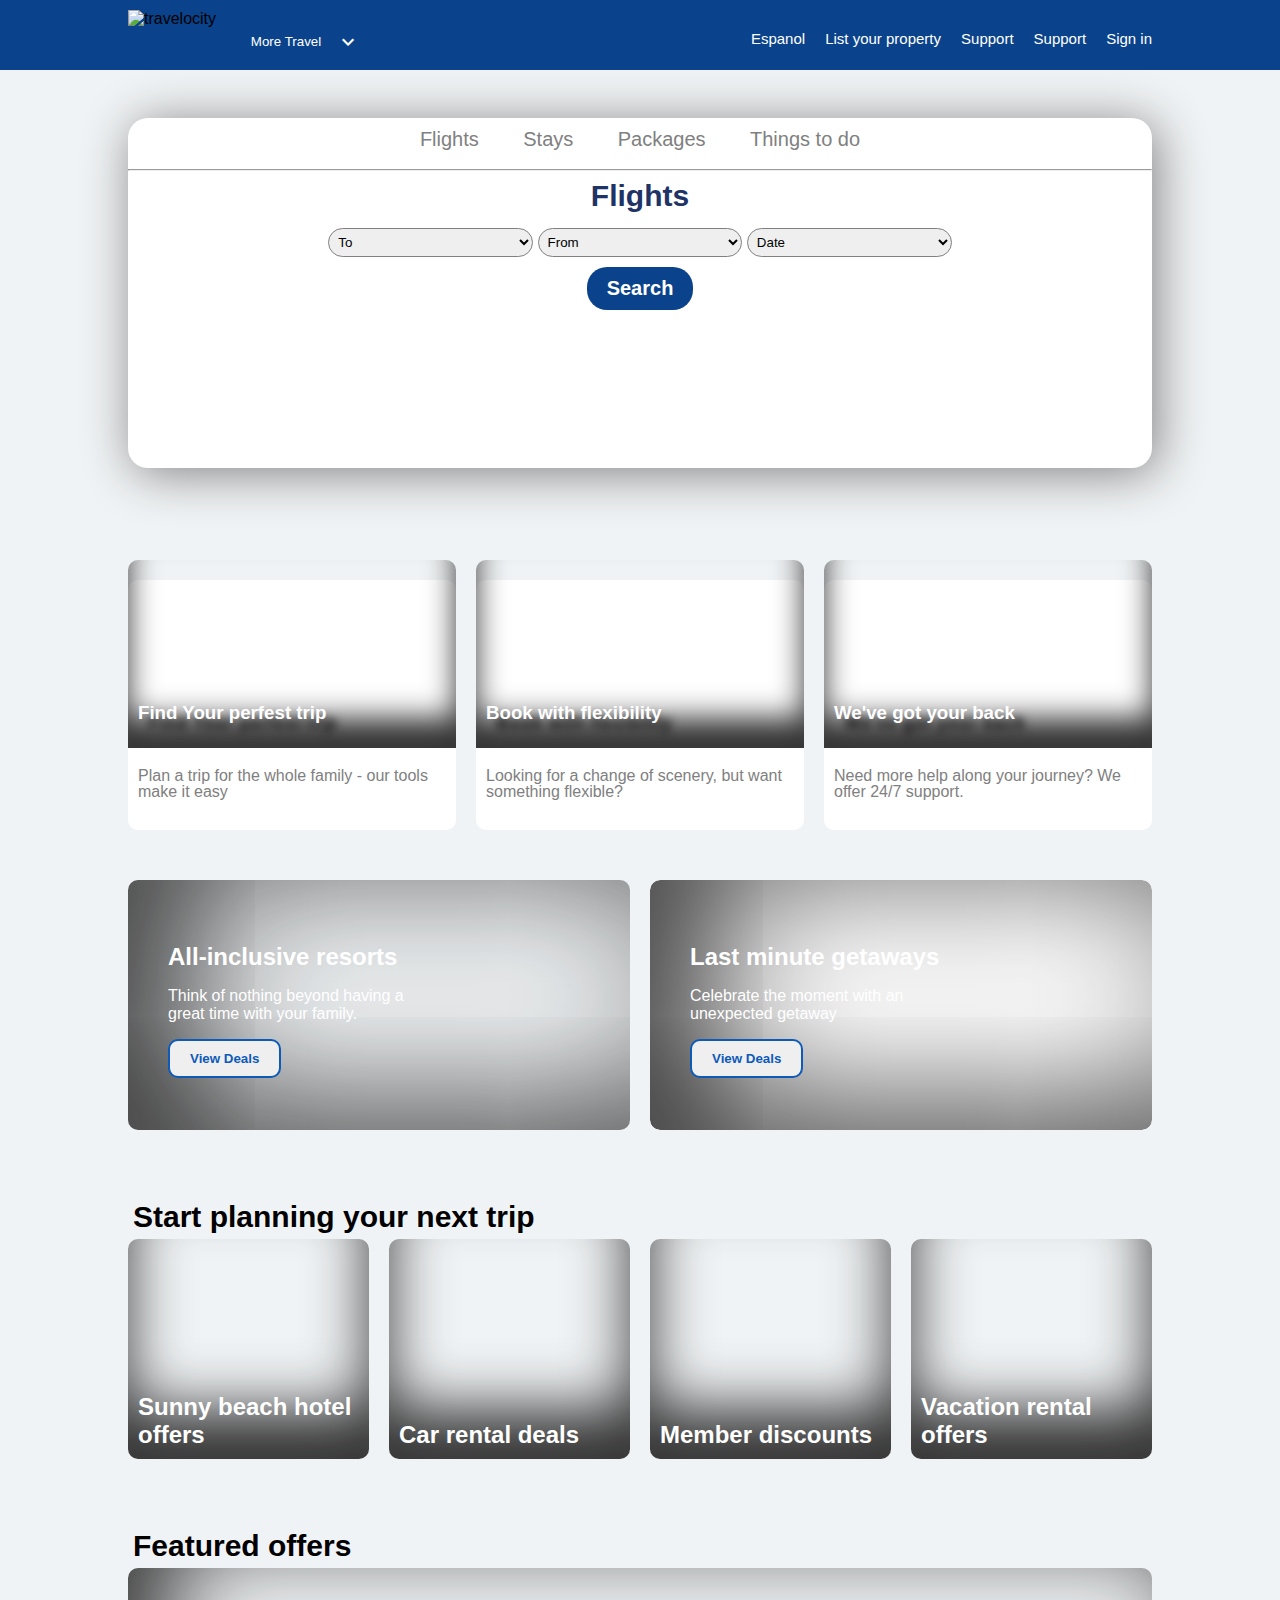
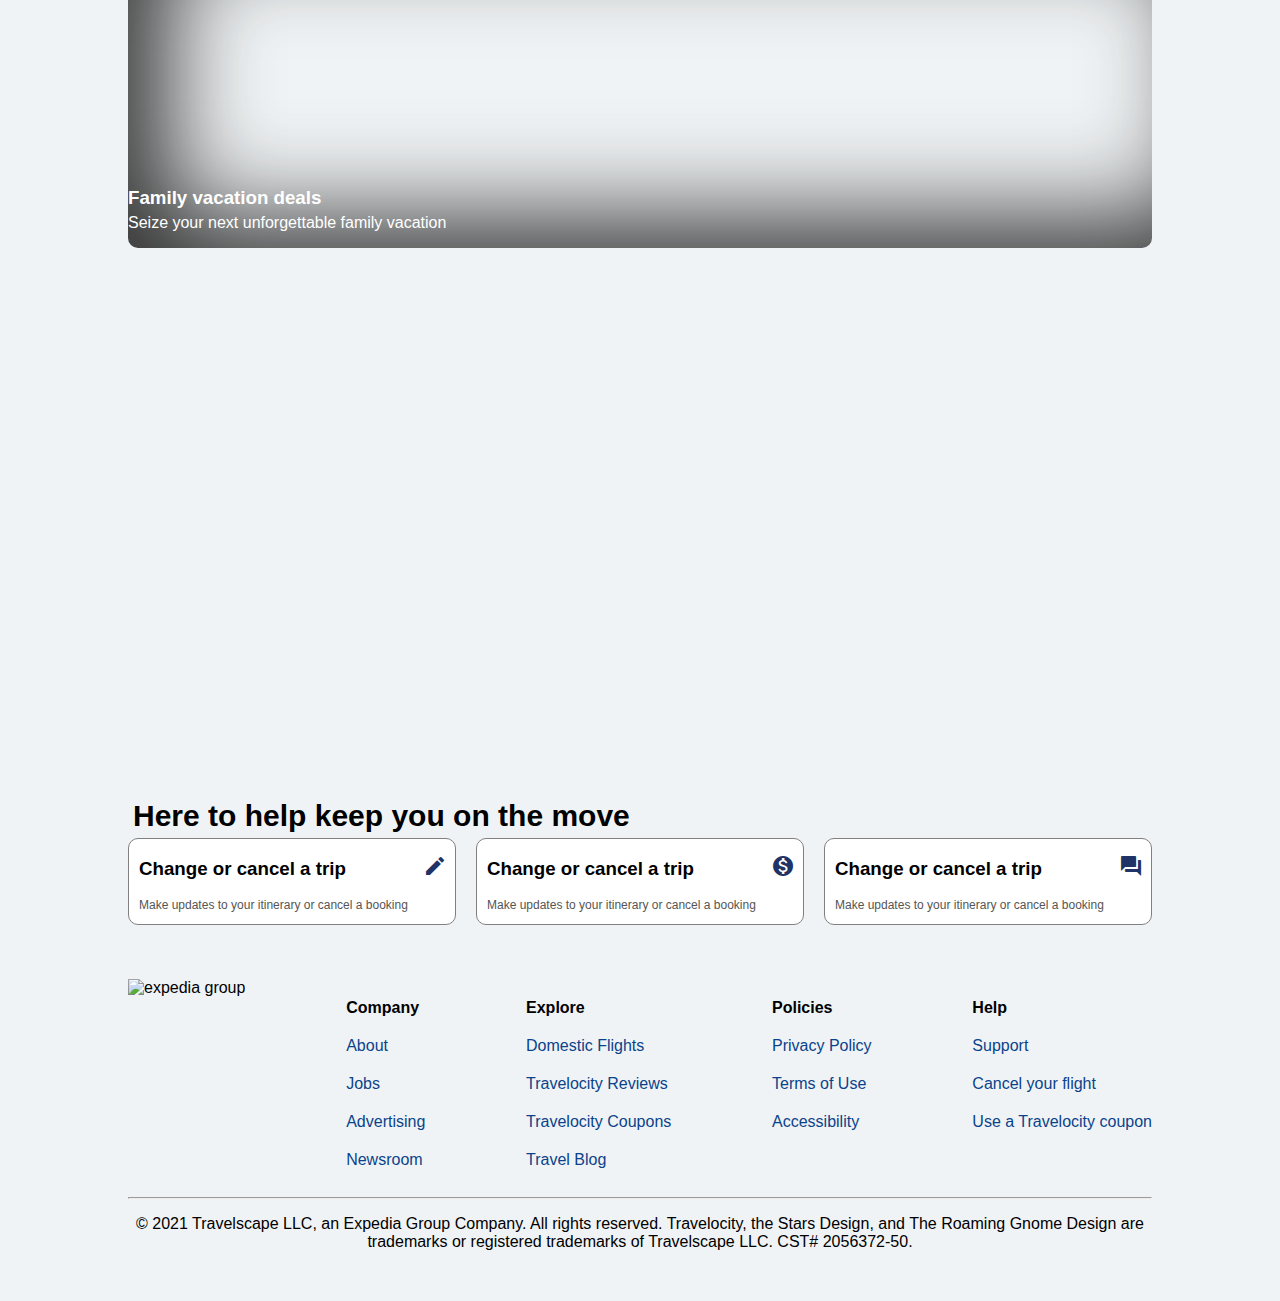
==== commit 9bd00fe6: "merging gobind to main" ====
--- a/index.html
+++ b/index.html
@@ -9,7 +9,7 @@
       href="https://www.travelocity.com/favicon.ico"
       sizes="16x16 32x32"
       rel="shortcut icon"
-    />
+    /> 
     <title>
       Wander Wisely with Cheap Hotels, Flights, Vacations & Travel Deals |
       Travelocity
@@ -306,6 +306,53 @@
         </div>
       </div>
     </section>
+    <footer>
+      <div id="links">
+        <div>
+          <img src="https://a.travel-assets.com/globalcontrols-service/content/f285fb631b0a976202ef57611c7050e9ef5ca51a/images/EG_Wordmark_blue_RGB.svg" alt="expedia group">
+        </div>
+        <div>
+          <ul>
+            <li><b>Company</b></li>
+            <li><a href="#">About</a></li>
+            <li><a href="#">Jobs</a></li>
+            <li><a href="#">Advertising</a></li>
+            <li><a href="#">Newsroom</a></li>            
+          </ul>  
+        </div>
+
+        <div>
+          <ul>
+            <li><b>Explore</b></li>
+            <li><a href="#">Domestic Flights</a></li>
+            <li><a href="#">Travelocity Reviews</a></li>
+            <li><a href="#">Travelocity Coupons</a></li>
+            <li><a href="#">Travel Blog</a></li>            
+          </ul> 
+        </div>
+        <div>
+          <ul>
+            <li><b>Policies</b></li>
+            <li><a href="#">Privacy Policy</a></li>
+            <li><a href="#">Terms of Use</a></li>
+            <li><a href="#">Accessibility</a></li>     
+          </ul> 
+        </div>
+        <div>
+          <ul>
+            <li><b>Help</b></li>
+            <li><a href="#">Support</a></li>
+            <li><a href="#">Cancel your flight</a></li>
+            <li><a href="#">Use a Travelocity coupon</a></li>      
+          </ul> 
+        </div>
+      </div>
+      <hr>
+      <div>
+        <p>© 2021 Travelscape LLC, an Expedia Group Company. All rights reserved.
+          Travelocity, the Stars Design, and The Roaming Gnome Design are trademarks or registered trademarks of Travelscape LLC. CST# 2056372-50.</p>
+      </div>
+    </footer>
   </body>
 </html>
 <script src="index.js">
--- a/index.css
+++ b/index.css
@@ -1,331 +1,355 @@
 body {
-    padding: 0px 0px;
-    margin: 0px;
-    font-family: sans-serif;
-    background-color: #f0f3f5;
-  }
-  header {
-    width: 100%;
-    background-color: #0a438b;
-    height: 50px;
-    margin: 0px;
-    padding: 10px 0px;
-  }
-  nav {
-    display: flex;
-    justify-content: space-between;
-    width: 80%;
-    margin: auto;
-  }
-  #leftNav {
-    display: flex;
-  }
-  #leftNav > img {
-    margin-right: 20px;
-  }
-  #rightNav {
-    display: flex;
-    padding-top: 20px;
-  }
-  #rightNav > a {
-    margin-left: 20px;
-    font-size: 15px;
-    color: white;
-    text-decoration: none;
-  }
-
-  #fromTo {
-    background-image: url(https://forever.travel-assets.com/flex/flexmanager/images/2021/06/25/TVLY_SeizeYourSomeday_lpheroB_1680x945_20210623.jpg?impolicy=fcrop&w=1680&h=485&q=medium);
-    background-size: cover;
-    height: 480px;
-    position: relative;
-  }
-  #guarantees {
-    width: 80%;
-    display: grid;
-    grid-template-columns: repeat(3, 1fr);
-    grid-gap: 20px;
-    margin: 20px auto;
-    height: 250px;
-    background-color: #f0f3f5;
-    margin-top: 30px;
-  }
-  .gcards {
-    height: 100%;
-    border-radius: 10px;
-    padding: 0px 0px;
-    background-color: white;
-  }
-  .gcards > div:first-child {
-    height: 75%;
-    padding: 0px;
-    margin: 0px 0px;
-    margin-top: -20px;
-    border: transparent;
-    position: relative;
-    border-top-left-radius: 10px;
-    border-top-right-radius: 10px;
-    box-shadow: inset 0px -30px 30px rgb(51, 51, 51);
-  }
-
-  .gcards > div:first-child > h3 {
-    position: absolute;
-    bottom: 5px;
-    left: 10px;
-    color: white;
-    opacity: 1;
-    text-shadow: 10px 10px 10px black;
-  }
-  .gcards p {
-    margin: 20px 10px;
-    color: grey;
-    line-height: 16px;
-  }
-  #deals {
-    width: 80%;
-    display: grid;
-    grid-template-columns: repeat(2, 1fr);
-    grid-gap: 20px;
-    margin: 20px auto;
-    height: 250px;
-    background-color: #f0f3f5;
-    margin-top: 50px;
-  }
-  .dealCards {
-    height: 100%;
-    border-radius: 10px;
-    padding: 0px 0px;
-    background-color: white;
-    box-shadow: inset 60px -20px 150px rgb(51, 51, 51);
-    position: relative;
-  }
-
-  h2 {
-    margin: 0px;
-  }
-  .dealCardText {
-    width: 50%;
-    margin-left: 30px;
-    color: white;
-    position: absolute;
-    top: 25%;
-    left: 10px;
-  }
-  .dealCardText > button {
-    color: rgb(13, 90, 185);
-    padding: 10px 20px;
-    border: 2px solid rgb(13, 90, 185);
-    border-radius: 10px;
-    font-weight: 700;
-  }
-  .dealCardText > button:hover {
-    background-color: rgb(211, 238, 241);
-    font-weight: 900;
-  }
-
-  /* Plans */
-  #plansSec {
-    width: 80%;
-    margin: 70px auto;
-  }
-  h1 {
-    margin: 5px;
-    font-size: 30px;
-  }
-  #plans {
-    height: 220px;
-    display: grid;
-    grid-template-columns: repeat(4, 1fr);
-    grid-gap: 20px;
-  }
-  .plansCards {
-    border-radius: 10px;
-    color: white;
-    position: relative;
-    box-shadow: inset 0px -50px 60px rgb(51, 51, 51);
-  }
-  .plansCards h2 {
-    position: absolute;
-    bottom: 10px;
-    left: 10px;
-  }
-
-  /* offers */
-  #offers {
-    width: 80%;
-    height: 350px;
-    margin: auto;
-  }
-  #offerbg {
-    width: 100%;
-    height: 80%;
-    position: relative;
-    border-radius: 10px;
-    color: white;
-    box-shadow: inset 40px -30px 100px rgb(51, 51, 51);
-  }
-  #offerbg h3 {
-    position: absolute;
-    bottom: 20px;
-    left: 0px;
-  }
-  #offerbg p {
-    position: absolute;
-    bottom: 0px;
-    left: 0px;
-  }
-  #ytVideo {
-    width: 80%;
-    margin: 50px auto;
-    height: 420px;
-    border-radius: 10px;
-  }
-  #ytVideo > iframe {
-    margin: 0px auto;
-    border-radius: 10px;
-  }
-  #help {
-    width: 80%;
-    margin: 30px auto;
-    height: 150px;
-  }
-  #helpButtons {
-    height: 50%;
-    display: grid;
-    grid-gap: 20px;
-    grid-template-columns: repeat(3, 1fr);
-  }
-  .hbutton {
-    border: 1px solid grey;
-    border-radius: 10px;
-    display: flex;
-    padding-left: 10px;
-    background-color: white;
-  }
-
-  .hbutton > div:first-child {
-    width: 90%;
-  }
-  .hbutton p {
-    font-size: 12px;
-    color: rgb(85, 85, 85);
-  }
-  .material-icons {
-    margin-top: 15px;
-    color: #1f3366;
-  }
-  #dropDown {
-    position: relative;
-  }
-  #dropMenu {
-    position: absolute;
-    z-index: 10;
-    visibility: hidden;
-    background-color: white;
-    display: flex;
-    flex-direction: column;
-    border-radius: 40px;
-    box-shadow: 5px 5px 20px #0a438b;
-  }
-  #dropDown > button {
-    width: 100px;
-    margin: 10px 0px;
-    background-color: transparent;
-    color: white;
-    border: none;
-  }
-  .anchor {
-    width: 250px;
-    padding: 10px 20px;
-  }
-  .anchor > a {
-    text-decoration: none;
-    color: black;
-    font-size: 20px;
-    font-weight: 600;
-    display: block;
-  }
-  .anchor > a:hover {
-    text-decoration: none;
-    color: white;
-    background-color: #0a438b;
-    font-size: 20px;
-    font-weight: 600;
-  }
-  #centralPanel {
-    width: 80%;
-    margin: auto;
-    position: absolute;
-    top: 10%;
-    left: 10%;
-    height: 350px;
-    border-radius: 20px;
-    background-color: white;
-    box-shadow: 5px 5px 50px grey;
-  }
-  #searchNav {
-    margin: auto;
-    text-align: center;
-  }
-  #searchNav > button {
-    color: grey;
-    padding: 10px 20px;
-    font-size: 20px;
-    text-decoration: none;
-    background-color: transparent;
-    border: none;
-  }
-  #searchNav > button:hover {
-    color: white;
-    background-color: #0a438b;
-    border-radius: 30px;
-  }
-  #searchNav > button:active {
-    color: white;
-    background-color: #496d99;
-    font-size: 15px;
-    border-radius: 30px;
-  }
-  
-  #searchPanel input {
-    margin: 10px auto;
-    padding: 5px;
-    border: 1px solid grey;
-    border-radius: 20px;
-  }
-  #searchPanel input:active {
-    border: 5px solid #0a438b;
-  }
-  #searchPanel select {
-    width: 20%;
-    margin: 10px auto;
-    padding: 5px;
-    border: 1px solid grey;
-    border-radius: 20px;
-  }
-  #searchPanel button {
-    border-radius: 20px;
-    border: none;
-    background-color: #0a438b;
-    color: white;
-    padding: 10px 20px;
-    font-size: 20px;
-    font-weight: 700;
-  }
-  #searchPanel button:active {
-    background-color: #405e83;
-    color: white;
-    font-size: 18px;
-    font-weight: 600;
-  }
-  #searchPanel h1 {
-    color: #1f3366;
-  }
-
-  #flightForm {
-    display: none;
-
-  }
-  #stayForm {
-    display: block;
-  }+  padding: 0px 0px;
+  margin: 0px;
+  font-family: sans-serif;
+  background-color: #f0f3f5;
+}
+header {
+  width: 100%;
+  background-color: #0a438b;
+  height: 50px;
+  margin: 0px;
+  padding: 10px 0px;
+}
+nav {
+  display: flex;
+  justify-content: space-between;
+  width: 80%;
+  margin: auto;
+}
+#leftNav {
+  display: flex;
+}
+#leftNav > img {
+  margin-right: 20px;
+}
+#rightNav {
+  display: flex;
+  padding-top: 20px;
+}
+#rightNav > a {
+  margin-left: 20px;
+  font-size: 15px;
+  color: white;
+  text-decoration: none;
+}
+
+#fromTo {
+  background-image: url(https://forever.travel-assets.com/flex/flexmanager/images/2021/06/25/TVLY_SeizeYourSomeday_lpheroB_1680x945_20210623.jpg?impolicy=fcrop&w=1680&h=485&q=medium);
+  background-size: cover;
+  height: 480px;
+  position: relative;
+}
+#guarantees {
+  width: 80%;
+  display: grid;
+  grid-template-columns: repeat(3, 1fr);
+  grid-gap: 20px;
+  margin: 20px auto;
+  height: 250px;
+  background-color: #f0f3f5;
+  margin-top: 30px;
+}
+.gcards {
+  height: 100%;
+  border-radius: 10px;
+  padding: 0px 0px;
+  background-color: white;
+}
+.gcards > div:first-child {
+  height: 75%;
+  padding: 0px;
+  margin: 0px 0px;
+  margin-top: -20px;
+  border: transparent;
+  position: relative;
+  border-top-left-radius: 10px;
+  border-top-right-radius: 10px;
+  box-shadow: inset 0px -30px 30px rgb(51, 51, 51);
+}
+
+.gcards > div:first-child > h3 {
+  position: absolute;
+  bottom: 5px;
+  left: 10px;
+  color: white;
+  opacity: 1;
+  text-shadow: 10px 10px 10px black;
+}
+.gcards p {
+  margin: 20px 10px;
+  color: grey;
+  line-height: 16px;
+}
+#deals {
+  width: 80%;
+  display: grid;
+  grid-template-columns: repeat(2, 1fr);
+  grid-gap: 20px;
+  margin: 20px auto;
+  height: 250px;
+  background-color: #f0f3f5;
+  margin-top: 50px;
+}
+.dealCards {
+  height: 100%;
+  border-radius: 10px;
+  padding: 0px 0px;
+  background-color: white;
+  box-shadow: inset 60px -20px 150px rgb(51, 51, 51);
+  position: relative;
+}
+
+h2 {
+  margin: 0px;
+}
+.dealCardText {
+  width: 50%;
+  margin-left: 30px;
+  color: white;
+  position: absolute;
+  top: 25%;
+  left: 10px;
+}
+.dealCardText > button {
+  color: rgb(13, 90, 185);
+  padding: 10px 20px;
+  border: 2px solid rgb(13, 90, 185);
+  border-radius: 10px;
+  font-weight: 700;
+}
+.dealCardText > button:hover {
+  background-color: rgb(211, 238, 241);
+  font-weight: 900;
+}
+
+/* Plans */
+#plansSec {
+  width: 80%;
+  margin: 70px auto;
+}
+h1 {
+  margin: 5px;
+  font-size: 30px;
+}
+#plans {
+  height: 220px;
+  display: grid;
+  grid-template-columns: repeat(4, 1fr);
+  grid-gap: 20px;
+}
+.plansCards {
+  border-radius: 10px;
+  color: white;
+  position: relative;
+  box-shadow: inset 0px -50px 60px rgb(51, 51, 51);
+}
+.plansCards h2 {
+  position: absolute;
+  bottom: 10px;
+  left: 10px;
+}
+
+/* offers */
+#offers {
+  width: 80%;
+  height: 350px;
+  margin: auto;
+}
+#offerbg {
+  width: 100%;
+  height: 80%;
+  position: relative;
+  border-radius: 10px;
+  color: white;
+  box-shadow: inset 40px -30px 100px rgb(51, 51, 51);
+}
+#offerbg h3 {
+  position: absolute;
+  bottom: 20px;
+  left: 0px;
+}
+#offerbg p {
+  position: absolute;
+  bottom: 0px;
+  left: 0px;
+}
+#ytVideo {
+  width: 80%;
+  margin: 50px auto;
+  height: 420px;
+  border-radius: 10px;
+}
+#ytVideo > iframe {
+  width: 100%;
+  margin: 0px auto;
+  border-radius: 10px;
+}
+#help {
+  width: 80%;
+  margin: 30px auto;
+  height: 150px;
+}
+#helpButtons {
+  height: 50%;
+  display: grid;
+  grid-gap: 20px;
+  grid-template-columns: repeat(3, 1fr);
+}
+.hbutton {
+  border: 1px solid grey;
+  border-radius: 10px;
+  display: flex;
+  padding-left: 10px;
+  background-color: white;
+}
+
+.hbutton > div:first-child {
+  width: 90%;
+}
+.hbutton p {
+  font-size: 12px;
+  color: rgb(85, 85, 85);
+}
+.material-icons {
+  margin-top: 15px;
+  color: #1f3366;
+}
+#dropDown {
+  position: relative;
+}
+#dropMenu {
+  position: absolute;
+  z-index: 10;
+  visibility: hidden;
+  background-color: white;
+  display: flex;
+  flex-direction: column;
+  border-radius: 40px;
+  box-shadow: 5px 5px 20px #0a438b;
+}
+#dropDown > button {
+  width: 100px;
+  margin: 10px 0px;
+  background-color: transparent;
+  color: white;
+  border: none;
+}
+.anchor {
+  width: 250px;
+  padding: 10px 20px;
+}
+.anchor > a {
+  text-decoration: none;
+  color: black;
+  font-size: 20px;
+  font-weight: 600;
+  display: block;
+}
+.anchor > a:hover {
+  text-decoration: none;
+  color: white;
+  background-color: #0a438b;
+  font-size: 20px;
+  font-weight: 600;
+}
+#centralPanel {
+  width: 80%;
+  margin: auto;
+  position: absolute;
+  top: 10%;
+  left: 10%;
+  height: 350px;
+  border-radius: 20px;
+  background-color: white;
+  box-shadow: 5px 5px 50px grey;
+}
+#searchNav {
+  margin: auto;
+  text-align: center;
+}
+#searchNav > button {
+  color: grey;
+  padding: 10px 20px;
+  font-size: 20px;
+  text-decoration: none;
+  background-color: transparent;
+  border: none;
+}
+#searchNav > button:hover {
+  color: white;
+  background-color: #0a438b;
+  border-radius: 30px;
+}
+#searchNav > button:active {
+  color: white;
+  background-color: #496d99;
+  font-size: 15px;
+  border-radius: 30px;
+}
+
+#searchPanel input {
+  margin: 10px auto;
+  padding: 5px;
+  border: 1px solid grey;
+  border-radius: 20px;
+}
+#searchPanel input:active {
+  border: 5px solid #0a438b;
+}
+#searchPanel select {
+  width: 20%;
+  margin: 10px auto;
+  padding: 5px;
+  border: 1px solid grey;
+  border-radius: 20px;
+}
+#searchPanel button {
+  border-radius: 20px;
+  border: none;
+  background-color: #0a438b;
+  color: white;
+  padding: 10px 20px;
+  font-size: 20px;
+  font-weight: 700;
+}
+#searchPanel button:active {
+  background-color: #405e83;
+  color: white;
+  font-size: 18px;
+  font-weight: 600;
+}
+#searchPanel h1 {
+  color: #1f3366;
+}
+
+#flightForm {
+  display: block;
+}
+#stayForm {
+  display: none;
+}
+
+/* footer */
+footer{
+  width: 80%;
+  margin: auto;
+}
+#links {
+  width: 100%;
+  display: flex;
+  justify-content: space-between;
+}
+footer>div a{
+text-decoration: none;
+color: #0a438b;
+}
+footer>div li{
+text-decoration: none;
+list-style-type:none;
+margin: 20px 0px;
+}
+footer p{
+  text-align: center;
+  margin-bottom: 50px;
+}
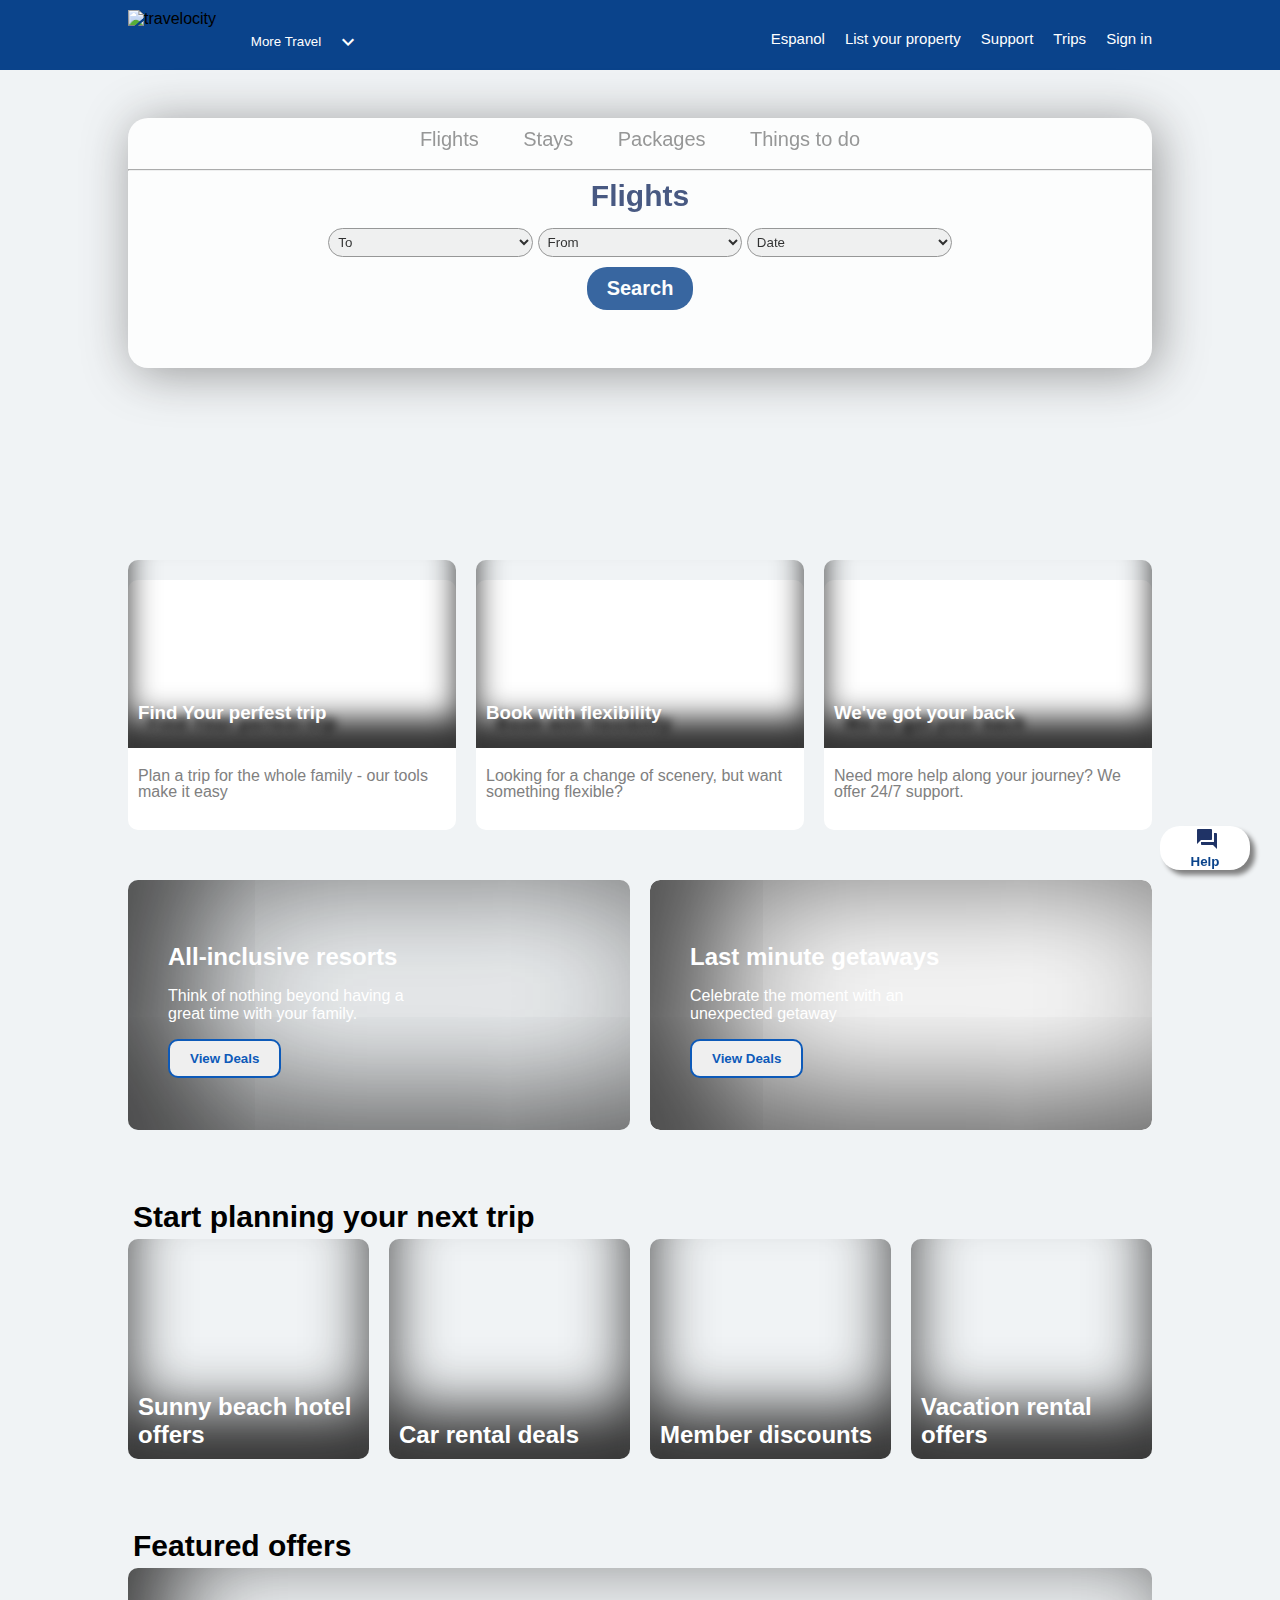
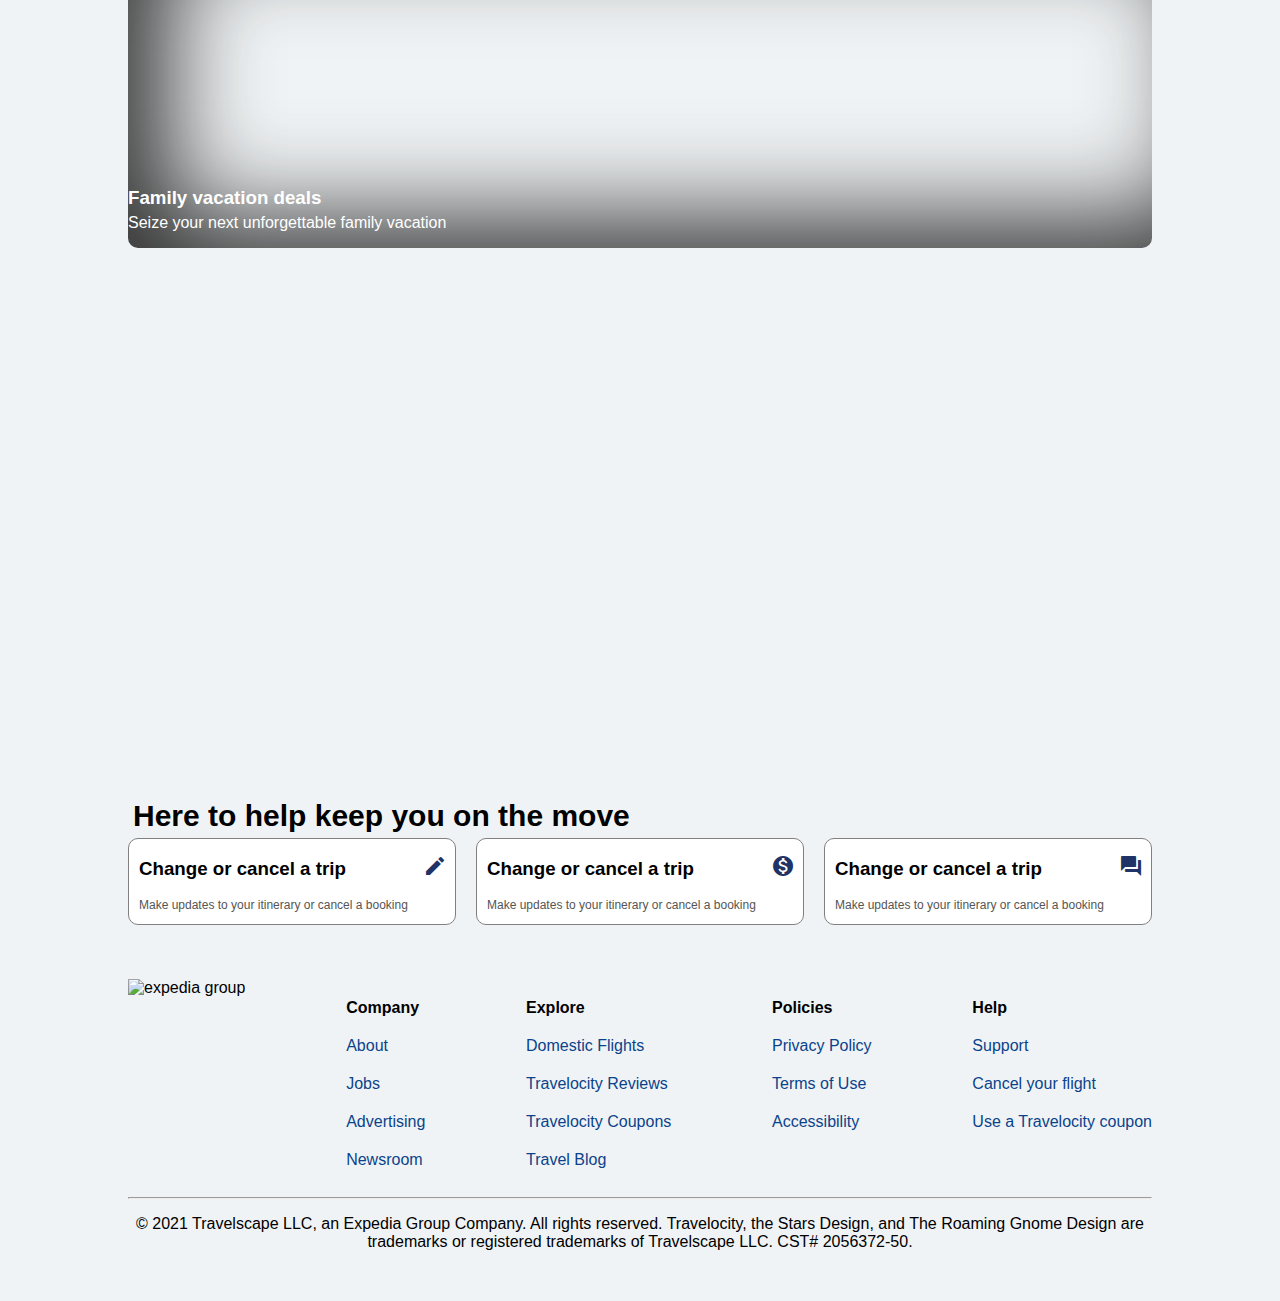
==== commit 466782b8: "Added footer / minor style changes in checkout,flight-booking and index page" ====
--- a/index.html
+++ b/index.html
@@ -55,7 +55,7 @@
           <a href="#">Espanol</a>
           <a href="#">List your property</a>
           <a href="#">Support</a>
-          <a href="#">Support</a>
+          <a href="#">Trips</a>
           <a href="signin.html" id="signinText">Sign in</a>
         </div>
       </nav>
@@ -317,7 +317,7 @@
             <li><a href="#">About</a></li>
             <li><a href="#">Jobs</a></li>
             <li><a href="#">Advertising</a></li>
-            <li><a href="#">Newsroom</a></li>            
+            <li><a href="#">Newsroom</a></li>             
           </ul>  
         </div>
 
@@ -353,6 +353,7 @@
           Travelocity, the Stars Design, and The Roaming Gnome Design are trademarks or registered trademarks of Travelscape LLC. CST# 2056372-50.</p>
       </div>
     </footer>
+    <button id="support"><span class="material-icons" style="width: 20px; margin: 0px 10px;">forum</span><br><b>Help</b></button>
   </body>
 </html>
 <script src="index.js">
--- a/index.css
+++ b/index.css
@@ -259,10 +259,15 @@
   position: absolute;
   top: 10%;
   left: 10%;
-  height: 350px;
+  height: 250px;
   border-radius: 20px;
   background-color: white;
   box-shadow: 5px 5px 50px grey;
+  opacity: 0.8;
+}
+#centralPanel:hover{
+  opacity: 1;
+
 }
 #searchNav {
   margin: auto;
@@ -314,7 +319,7 @@
   font-weight: 700;
 }
 #searchPanel button:active {
-  background-color: #405e83;
+  background-color: #405e83; 
   color: white;
   font-size: 18px;
   font-weight: 600;
@@ -353,3 +358,19 @@
   text-align: center;
   margin-bottom: 50px;
 }
+
+#support{
+  position: fixed;
+  bottom: 30px;
+  right: 30px;
+  width: 90px;
+  border: none;
+  background-color: white;
+  border-radius: 20px;
+  box-shadow: 5px 5px 5px grey;
+  color: #0a438b;
+}
+#support:hover{
+  background-color: #0a438b;
+  color: white;
+}
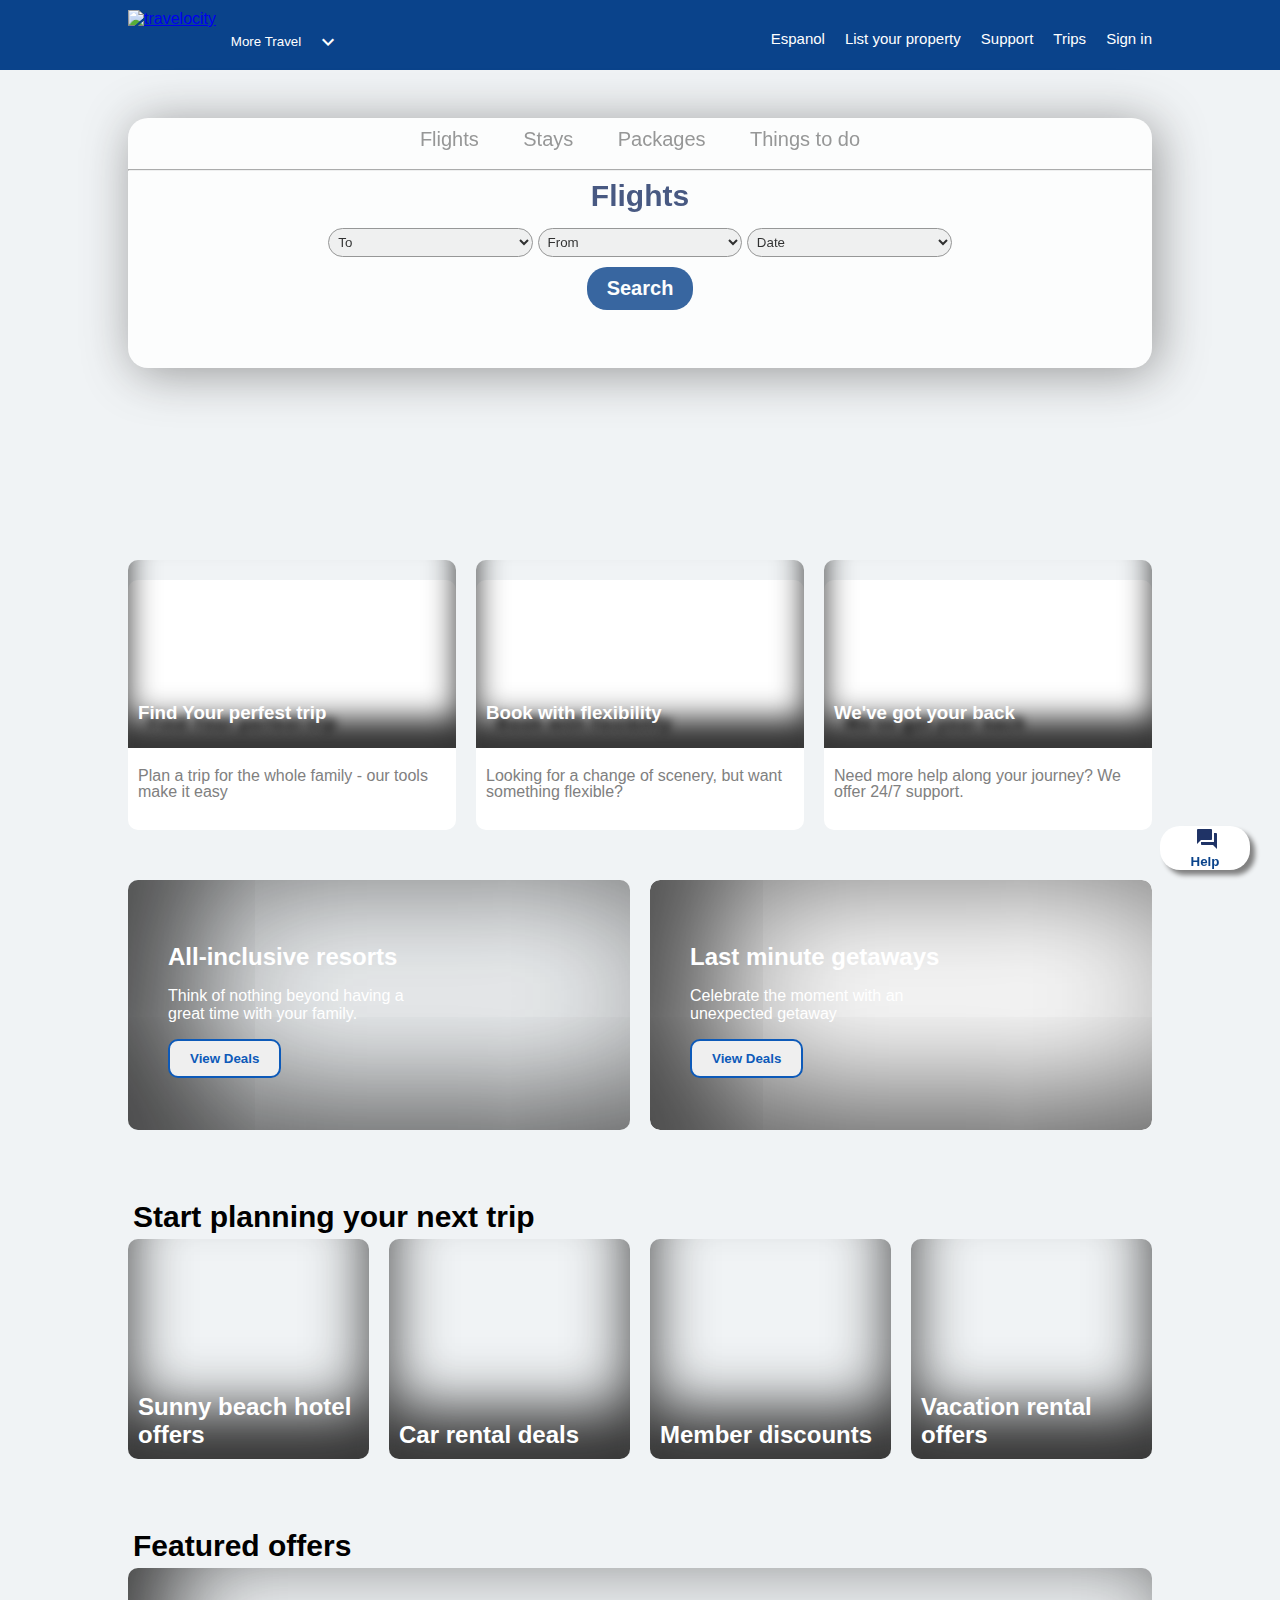
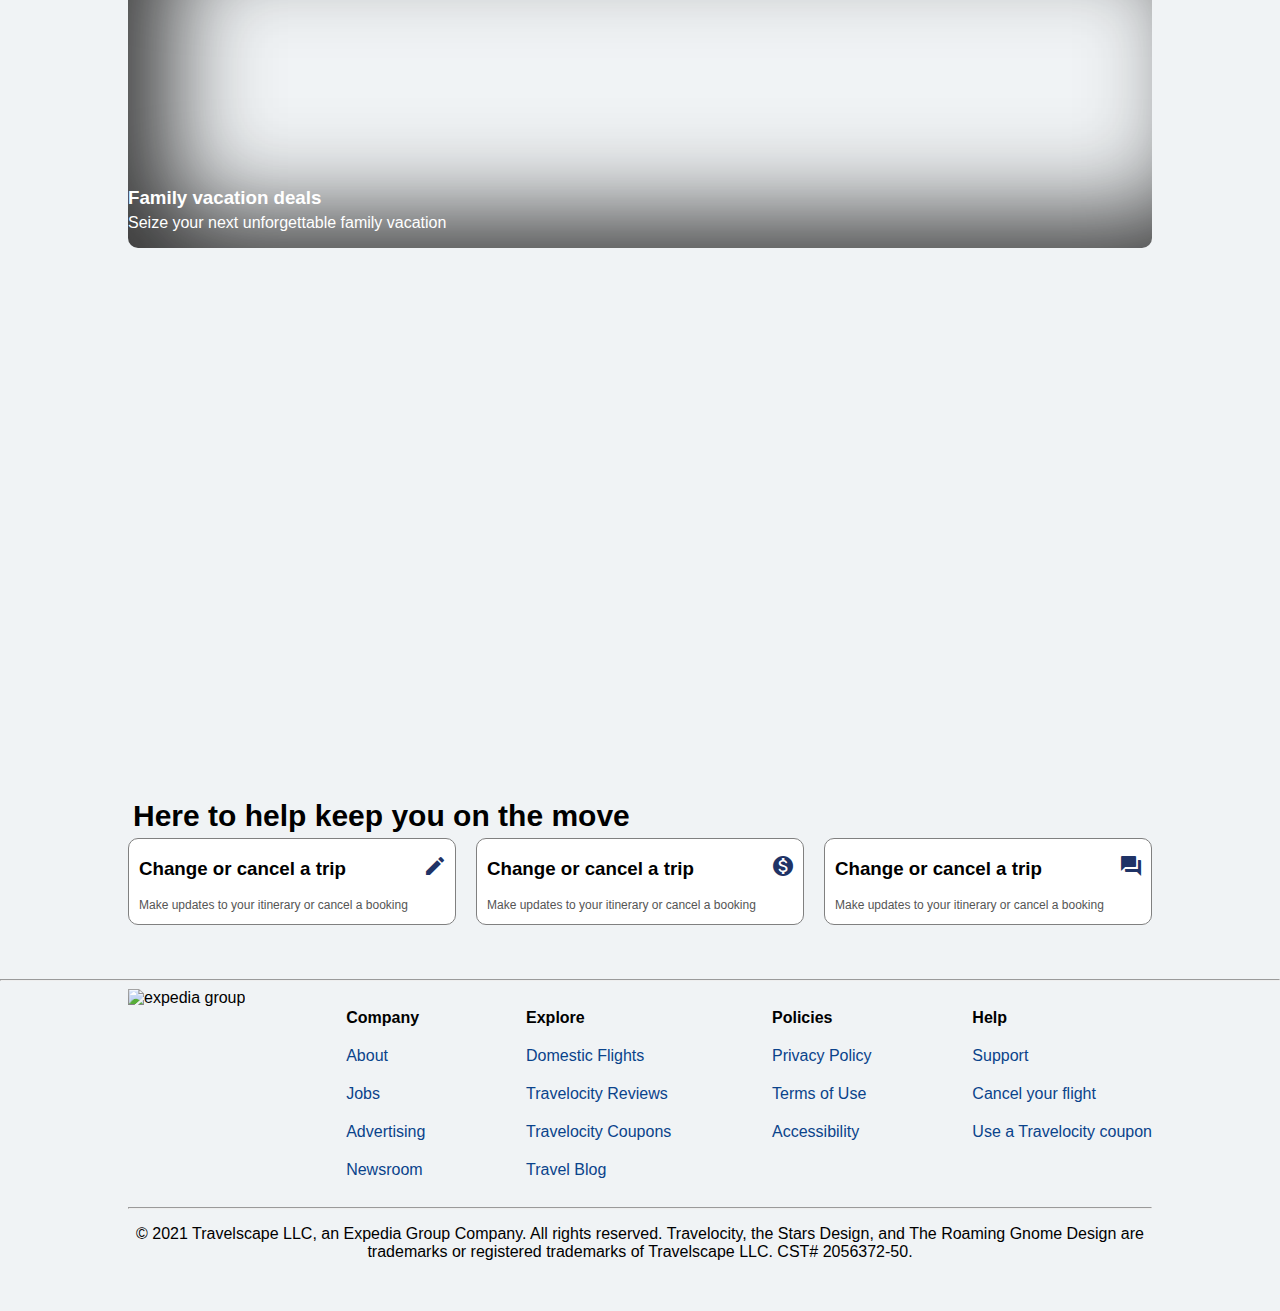
==== commit 4ea87e5d: "added href linking index page in navbar logo" ====
--- a/index.html
+++ b/index.html
@@ -27,10 +27,13 @@
     <header>
       <nav>
         <div id="leftNav">
-          <img
+          <a href="index.html">
+            <img
             src="https://www.travelocity.com/_dms/header/logo.svg?locale=en_US&amp;siteid=80001&amp;2"
             alt="travelocity"
           />
+          </a>
+          
           <div id="dropDown">
             <button onclick="dropMenu()"><p>More Travel</p></button>
             <div id="dropMenu">
@@ -306,6 +309,7 @@
         </div>
       </div>
     </section>
+    <hr>
     <footer>
       <div id="links">
         <div>
